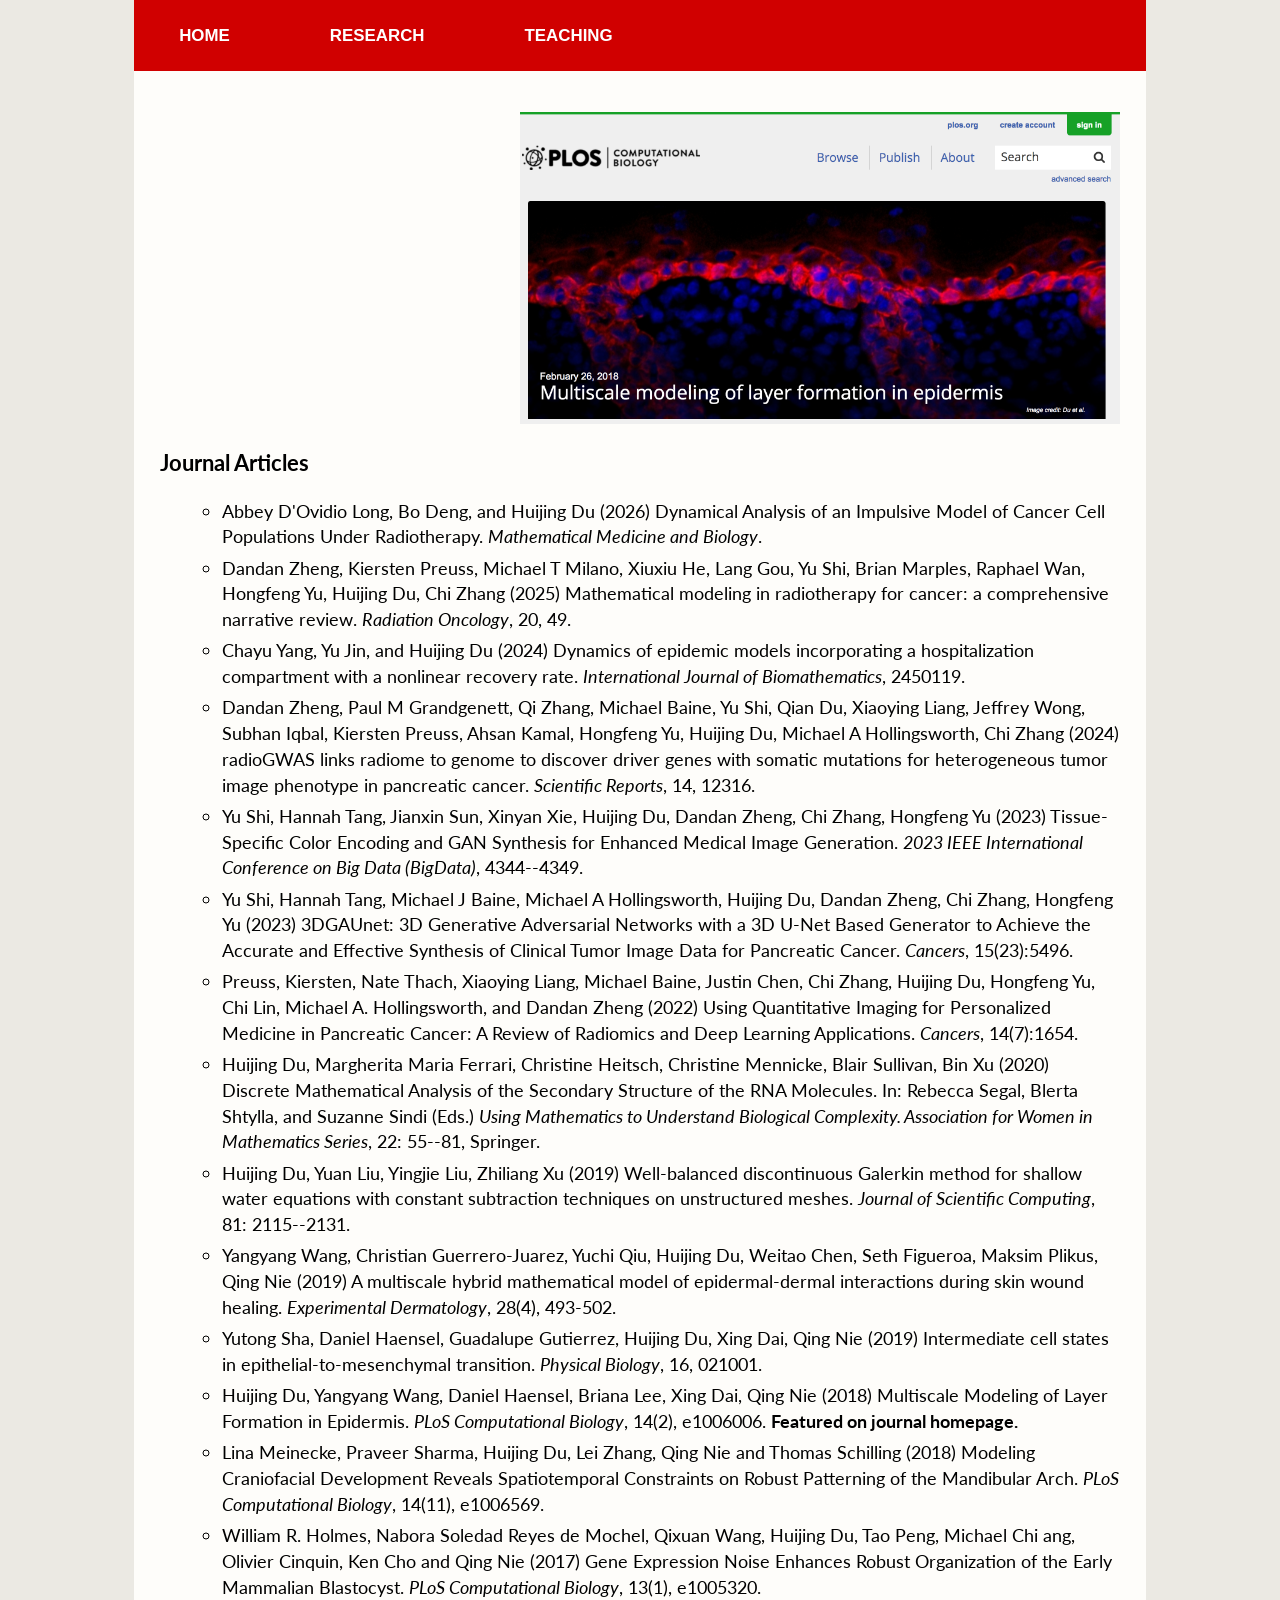
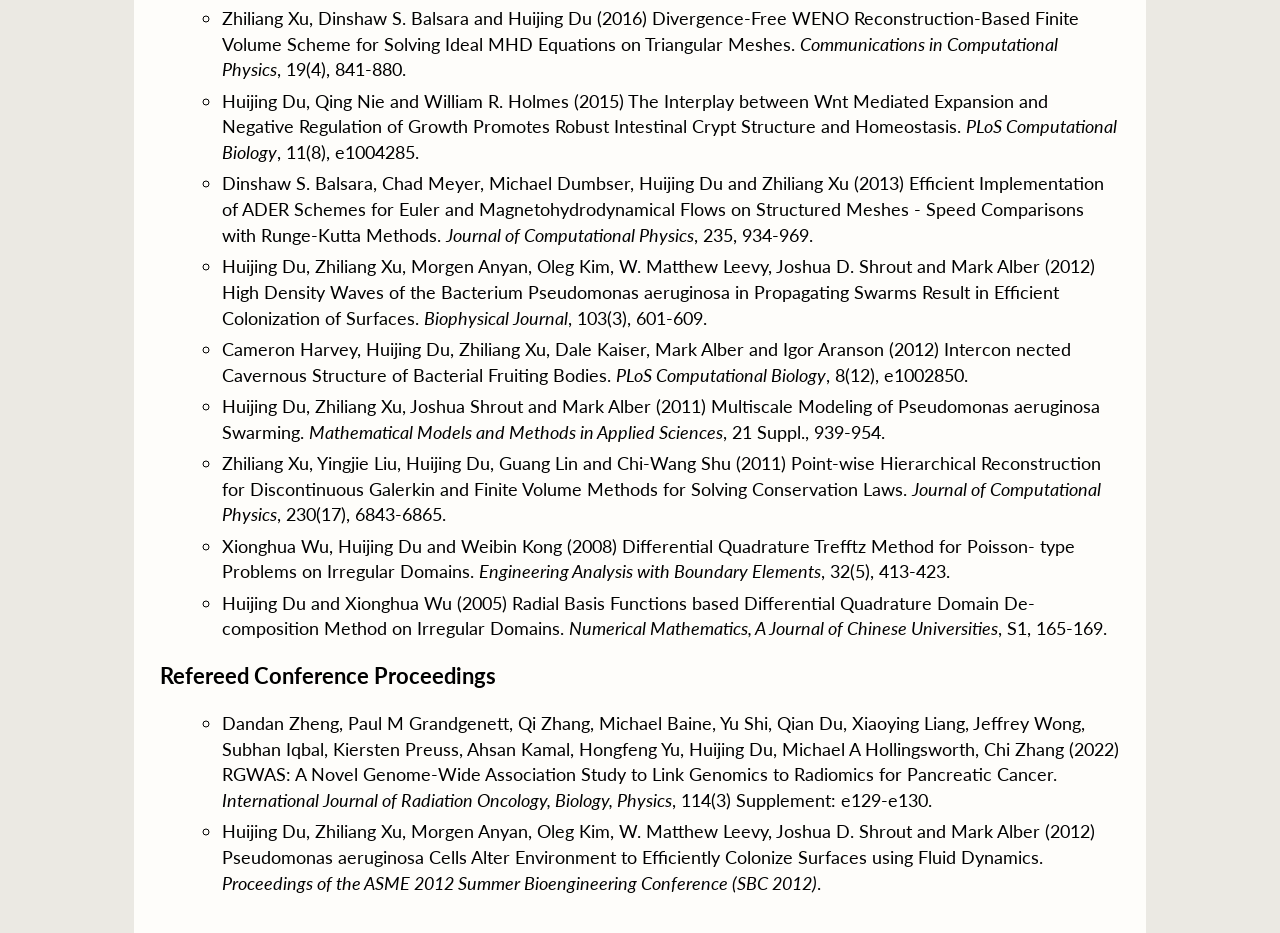
==== research.html @ 06671337 "Update research.html" ====
<!DOCTYPE html>
<html>

<head>

<meta charset="utf-8">
<meta name="viewport" content="width=device-width, initial-scale=1">
<meta http-equiv="X-UA-Compatible" content="IE=edge">
<meta name="robots" content="index,all" />

<style type="text/css">
@font-face { font-family:gfont; src:url('fonts/gfont-regular.ttf'); }
@font-face { font-family:gfont; src:url('fonts/gfont-italic.ttf'); font-style:italic; }
@font-face { font-family:gfont; src:url('fonts/gfont-bold.ttf'); font-weight:bold; }
@font-face { font-family:gfont; src:url('fonts/gfont-bold-italic.ttf'); font-weight:bold; font-style:italic; }
</style>
<link href="css/main.css" rel="stylesheet" type="text/css" />
<link rel="icon" type="image/png" href="https://unlcms.unl.edu/wdn/templates_4.1/includes/icons/favicon-32x32.png?v=m223gpjb0w" sizes="32x32" />
<link href='https://fonts.googleapis.com/css?family=Lato' rel='stylesheet' type='text/css'>

<title>Research | Huijing Du | Math UNL</title>
</head>

<body>

<div class="header">
<nav class="site-navigation">
<ul>
<ul style="font-family: Helvetica;">

        <li><a href="index.html"><h3>HOME</h3></a></li>
        <li><a href="research.html"><h3>RESEARCH</h3></a></li>
        <li><a href="teaching.html"><h3>TEACHING</h3></a></li>

</ul>
</nav>
</div>

<div class="content">
<div class="container">

<div id="left">
<img  src="picture/2018_plos.png" width="600" height="312" border="0.1" align="right"  alt="Picture of PlosCB"/>
</div>

<h3 id="pub">Journal Articles</h3>
<ul>
<ul>

<li>Abbey D'Ovidio Long, Bo Deng, and Huijing Du (2026) Dynamical Analysis of an Impulsive Model of Cancer Cell Populations Under Radiotherapy.
<i>Mathematical Medicine and Biology</i>.
</li>

<li>Dandan Zheng, Kiersten Preuss, Michael T Milano, Xiuxiu He, Lang Gou, Yu Shi, Brian Marples, Raphael Wan, Hongfeng Yu, Huijing Du, Chi Zhang (2025) Mathematical modeling in radiotherapy for cancer: a comprehensive narrative review.
<i>Radiation Oncology</i>, 20, 49.
</li>

<li>Chayu Yang, Yu Jin, and Huijing Du (2024)
Dynamics of epidemic models incorporating a hospitalization compartment with a nonlinear recovery rate.
<i>International Journal of Biomathematics</i>, 2450119.
</li>

<li>Dandan Zheng, Paul M Grandgenett, Qi Zhang, Michael Baine, Yu Shi, Qian Du, Xiaoying Liang, Jeffrey Wong, Subhan Iqbal, Kiersten Preuss, Ahsan Kamal, Hongfeng Yu, Huijing Du, Michael A Hollingsworth, Chi Zhang (2024) radioGWAS links radiome to genome to discover driver genes with somatic mutations for heterogeneous tumor image phenotype in pancreatic cancer.
<i>Scientific Reports</i>, 14, 12316.
</li>

<li>Yu Shi, Hannah Tang, Jianxin Sun, Xinyan Xie, Huijing Du, Dandan Zheng, Chi Zhang, Hongfeng Yu (2023)
Tissue-Specific Color Encoding and GAN Synthesis for Enhanced Medical Image Generation.
<i>2023 IEEE International Conference on Big Data (BigData)</i>, 4344--4349.
</li>

<li>Yu Shi, Hannah Tang, Michael J Baine, Michael A Hollingsworth, Huijing Du, Dandan Zheng, Chi Zhang, Hongfeng Yu (2023)
3DGAUnet: 3D Generative Adversarial Networks with a 3D U-Net Based Generator to Achieve the Accurate and Effective Synthesis of Clinical Tumor Image Data for Pancreatic Cancer.
<i>Cancers</i>, 15(23):5496.
</li>

<li>Preuss, Kiersten, Nate Thach, Xiaoying Liang, Michael Baine, Justin Chen, Chi Zhang, Huijing Du, Hongfeng Yu, Chi Lin, Michael A. Hollingsworth, and Dandan Zheng (2022)
Using Quantitative Imaging for Personalized Medicine in Pancreatic Cancer: A Review of Radiomics and Deep Learning Applications.
<i>Cancers</i>, 14(7):1654.
</li>

<li>Huijing Du, Margherita Maria Ferrari, Christine Heitsch, Christine Mennicke, Blair Sullivan, Bin Xu (2020)
Discrete Mathematical Analysis of the Secondary Structure of the RNA Molecules.
In: Rebecca Segal, Blerta Shtylla, and Suzanne Sindi (Eds.) <i>Using Mathematics to Understand Biological Complexity. Association for Women in Mathematics Series</i>, 22: 55--81, Springer.
</li>

<li> Huijing Du, Yuan Liu, Yingjie Liu, Zhiliang Xu (2019) Well-balanced discontinuous Galerkin method for shallow water equations with constant subtraction techniques on unstructured meshes.
<i>Journal of Scientific Computing</i>, 81: 2115--2131. 
</li>

<li> Yangyang Wang, Christian Guerrero-Juarez, Yuchi Qiu, Huijing Du, Weitao Chen, Seth Figueroa, Maksim Plikus, Qing Nie (2019) A multiscale hybrid mathematical model of epidermal-dermal interactions during skin wound healing. <i>Experimental Dermatology</i>, 28(4), 493-502.
</li>

<li> Yutong Sha, Daniel Haensel, Guadalupe Gutierrez, Huijing Du, Xing Dai, Qing Nie (2019) Intermediate cell states in epithelial-to-mesenchymal transition. <i>Physical Biology</i>, 16, 021001.
</li>

<li> Huijing Du, Yangyang Wang, Daniel Haensel, Briana Lee, Xing Dai, Qing Nie (2018) Multiscale Modeling of
Layer Formation in Epidermis. <i>PLoS Computational Biology</i>, 14(2), e1006006. <b>Featured on journal homepage.</b>
</li>

<li> Lina Meinecke, Praveer Sharma, Huijing Du, Lei Zhang, Qing Nie and Thomas Schilling (2018) Modeling Craniofacial Development Reveals Spatiotemporal Constraints on Robust Patterning of the Mandibular Arch. <i>PLoS Computational Biology</i>, 14(11), e1006569.
</li>

<li> William R. Holmes, Nabora Soledad Reyes de Mochel, Qixuan Wang, Huijing Du, Tao Peng, Michael Chi
ang, Olivier Cinquin, Ken Cho and Qing Nie (2017) Gene Expression Noise Enhances Robust Organization of
the Early Mammalian Blastocyst. <i>PLoS Computational Biology</i>, 13(1), e1005320.
</li>

<li> Zhiliang Xu, Dinshaw S. Balsara and Huijing Du (2016) Divergence-Free WENO Reconstruction-Based
Finite Volume Scheme for Solving Ideal MHD Equations on Triangular Meshes. <i>Communications in Computational Physics</i>, 19(4), 841-880.
</li>

<li> Huijing Du, Qing Nie and William R. Holmes (2015) The Interplay between Wnt Mediated Expansion
and Negative Regulation of Growth Promotes Robust Intestinal Crypt Structure and Homeostasis. <i>PLoS
Computational Biology</i>, 11(8), e1004285.
</li>

<li> Dinshaw S. Balsara, Chad Meyer, Michael Dumbser, Huijing Du and Zhiliang Xu (2013) Efficient Implementation of ADER Schemes for Euler and Magnetohydrodynamical Flows on Structured Meshes -
Speed Comparisons with Runge-Kutta Methods. <i>Journal of Computational Physics</i>, 235, 934-969.
</li>

<li> Huijing Du, Zhiliang Xu, Morgen Anyan, Oleg Kim, W. Matthew Leevy, Joshua D. Shrout and Mark
Alber (2012) High Density Waves of the Bacterium Pseudomonas aeruginosa in Propagating Swarms Result
in Efficient Colonization of Surfaces. <i>Biophysical Journal</i>, 103(3), 601-609.
</li>

<li> Cameron Harvey, Huijing Du, Zhiliang Xu, Dale Kaiser, Mark Alber and Igor Aranson (2012) Intercon
nected Cavernous Structure of Bacterial Fruiting Bodies. <i>PLoS Computational Biology</i>, 8(12), e1002850.
</li>

<li> Huijing Du, Zhiliang Xu, Joshua Shrout and Mark Alber (2011) Multiscale Modeling of Pseudomonas
aeruginosa Swarming. <i>Mathematical Models and Methods in Applied Sciences</i>, 21 Suppl., 939-954.
</li>

<li> Zhiliang Xu, Yingjie Liu, Huijing Du, Guang Lin and Chi-Wang Shu (2011) Point-wise Hierarchical Reconstruction for Discontinuous Galerkin and Finite Volume Methods for Solving Conservation Laws. <i>Journal
of Computational Physics</i>, 230(17), 6843-6865.
</li>

<li> Xionghua Wu, Huijing Du and Weibin Kong (2008) Differential Quadrature Trefftz Method for Poisson-
type Problems on Irregular Domains. <i>Engineering Analysis with Boundary Elements</i>, 32(5), 413-423.
</li>

<li> Huijing Du and Xionghua Wu (2005) Radial Basis Functions based Differential Quadrature Domain De-
composition Method on Irregular Domains. <i>Numerical Mathematics, A Journal of Chinese Universities</i>, S1,
165-169.
</li>

</ul>
</ul>

<h3 id="pub">Refereed Conference Proceedings</h3>
<ul>
<ul>

<li>Dandan Zheng, Paul M Grandgenett, Qi Zhang, Michael Baine, Yu Shi, Qian Du, Xiaoying Liang, Jeffrey Wong, Subhan Iqbal, Kiersten Preuss, Ahsan Kamal, Hongfeng Yu, Huijing Du, Michael A Hollingsworth, Chi Zhang (2022)
RGWAS: A Novel Genome-Wide Association Study to Link Genomics to Radiomics for Pancreatic Cancer.
<i>International Journal of Radiation Oncology, Biology, Physics</i>, 114(3) Supplement: e129-e130.
</li>

<li> Huijing Du, Zhiliang Xu, Morgen Anyan, Oleg Kim, W. Matthew Leevy, Joshua D. Shrout and Mark Alber
(2012) Pseudomonas aeruginosa Cells Alter Environment to Efficiently Colonize Surfaces using Fluid Dynamics. 
<i>Proceedings of the ASME 2012 Summer Bioengineering Conference (SBC 2012)</i>.
</li>

</ul>
</ul>

</div>
</div>
</body>
</html>
---- css/main.css ----
@-ms-viewport{
  width: device-width;
}

body {
        background-color:#EBE9E3;
	font-size:100%;
	margin:0;
}

.content {
        background-color: #FEFDFA;
	font-family:'Lato',gfont; 
	text-rendering:optimizeLegibility;
	margin-left:auto;
	margin-right:auto;
	padding:1% 2% 2% 2%;
	border-style:solid; 
	border-width: 0px; 
	line-height: 1.4em;
	border-top:none;
	max-width: 960px;
        font-size:1.15em;
}

.header {
	background-color: #D00000;
	margin-left: auto;
	margin-right: auto;
	padding:0.1% 2% 0.1% 2%;
	border-left:solid 0px;
	border-right:solid 0px;
	border-top:solid 0px;
	max-width: 960px;
}

@media screen and (min-width: 500px) {
	#right-float {
		float:right; 
		margin:1em;
	}
	#left-float {
		float:left; 
		margin-right:10%;
	}

}

a { 
	text-decoration:none; 
} 

a:hover { 
	text-decoration:underline; 
}

ul { 
	margin-top:0.5em; 
	margin-bottom: 0.6em; 
}

ul.none { 
	list-style-type:none; 
}

li { 
	margin-left:-1em; 
	margin-bottom:0.3em; 
}

li.pub { 
	margin-top:1em; 
	margin-bottom:0.5em; 
}

.site-navigation ul {
	font-family:'Lato',gfont; 
	text-rendering:optimizeLegibility;
	font-size:95%;
	font-weight:bold;
	height:35px;
	background-color:#D00000;
	line-height:35px; 
	padding:0% 2% 0% 0%;
	display:inline; 
}

.site-navigation li {
	display:inline;
	list-style:none;
	position:relative; 
	cursor:pointer;
	display:inline-block;
	margin:0;
	padding:0% 8% 0% 2%;
	zoom:1;
}

.site-navigation li, .site-navigation a, .site-navigation a:visited {
	color:white; 
	text-decoration:none;
}

.site-navigation a:hover, .site-navigation a:focus {
	color:white; 
	text-decoration:underline;
}

#center {
	margin-top:1em;
	text-align:center;
}

#left {
	overflow:hidden;
	margin-top:1.5em;
	margin-bottom:1.5em;
}

#right { 
	overflow:hidden;
}

#clustrmaps-widget {
	display:none;
}
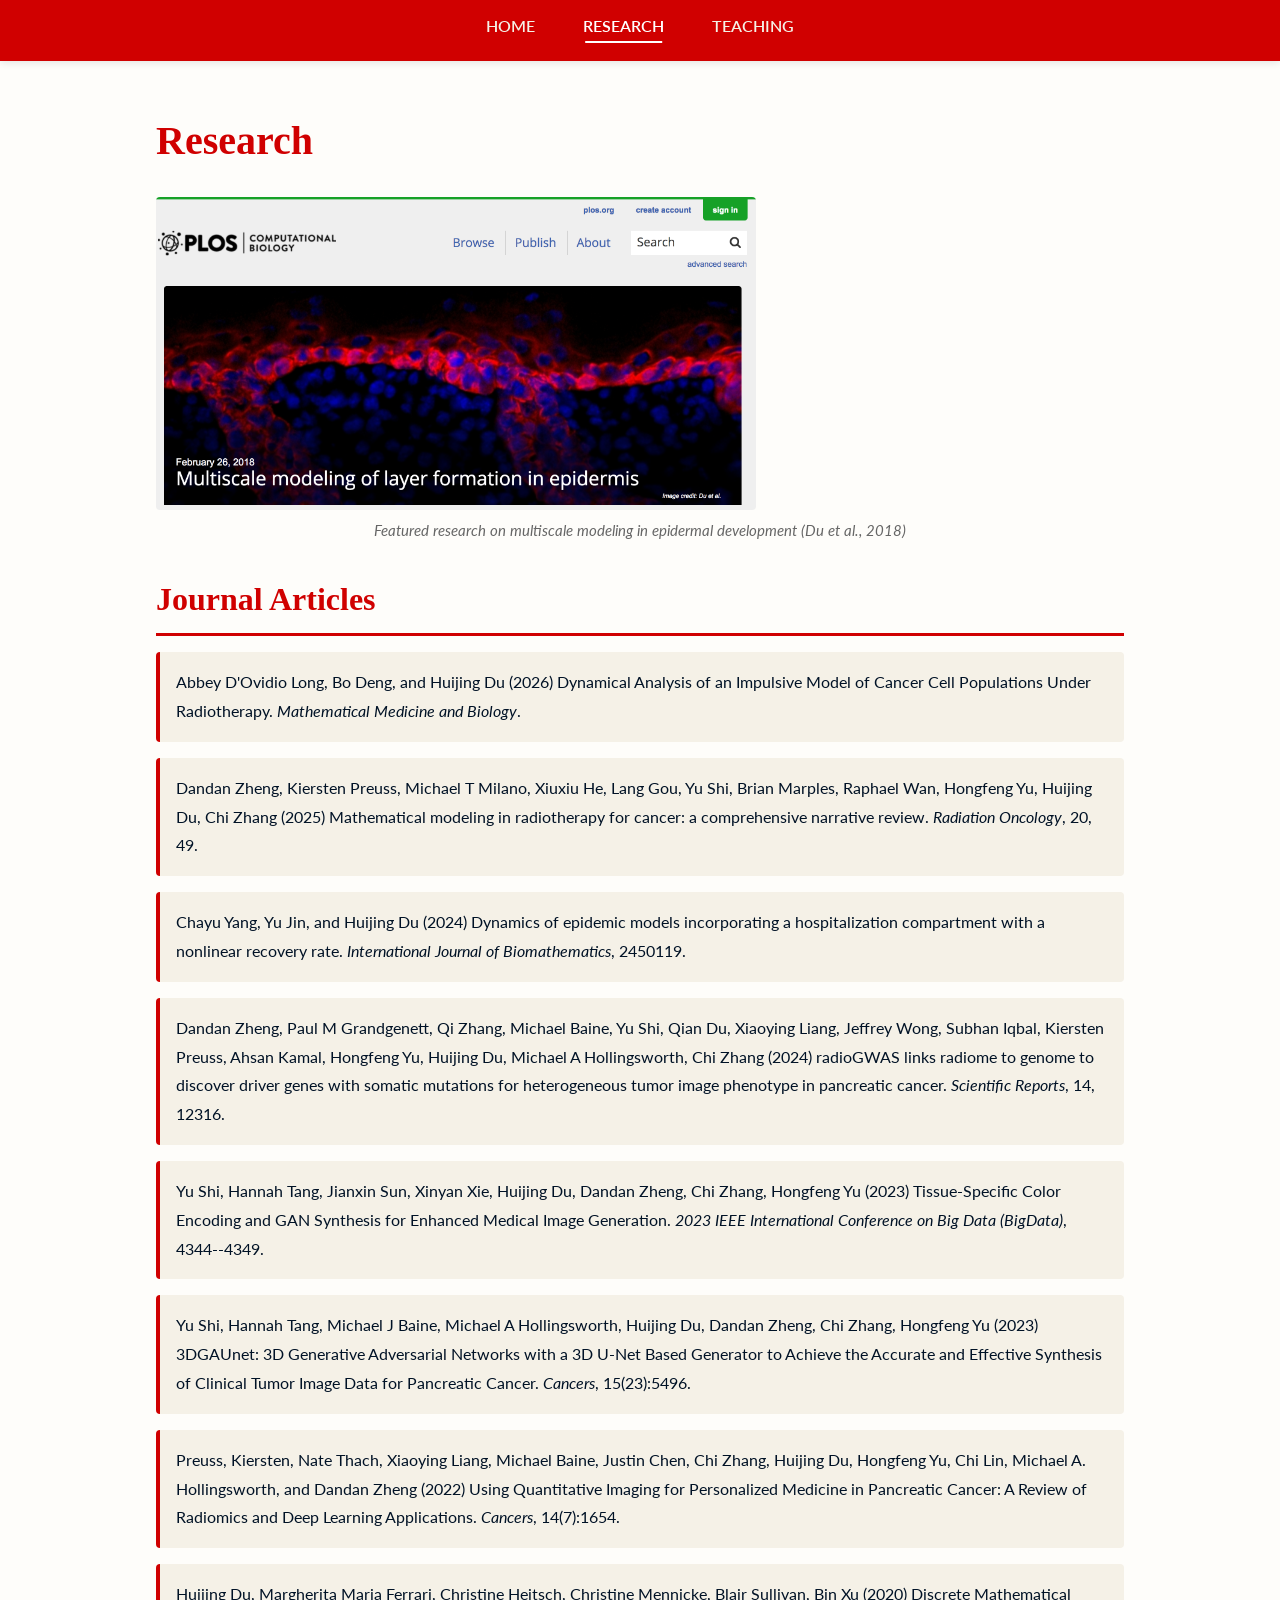
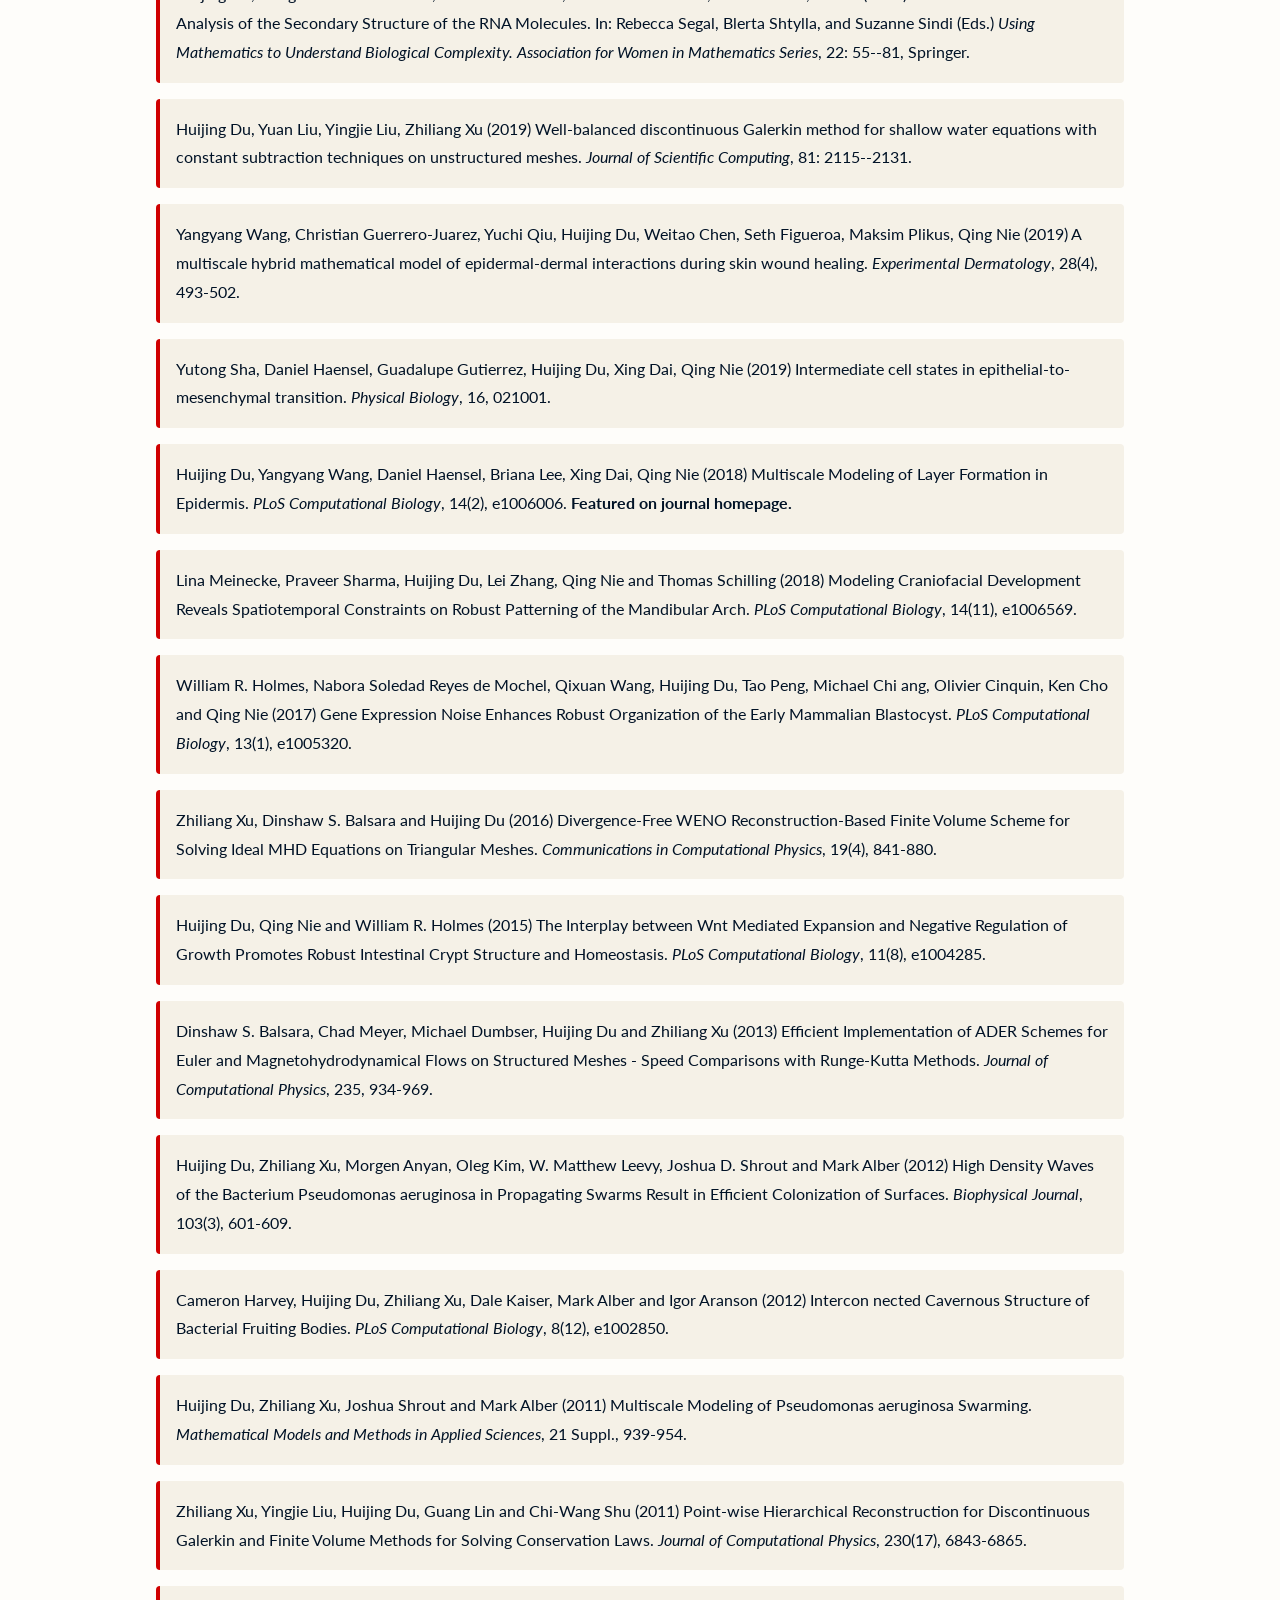
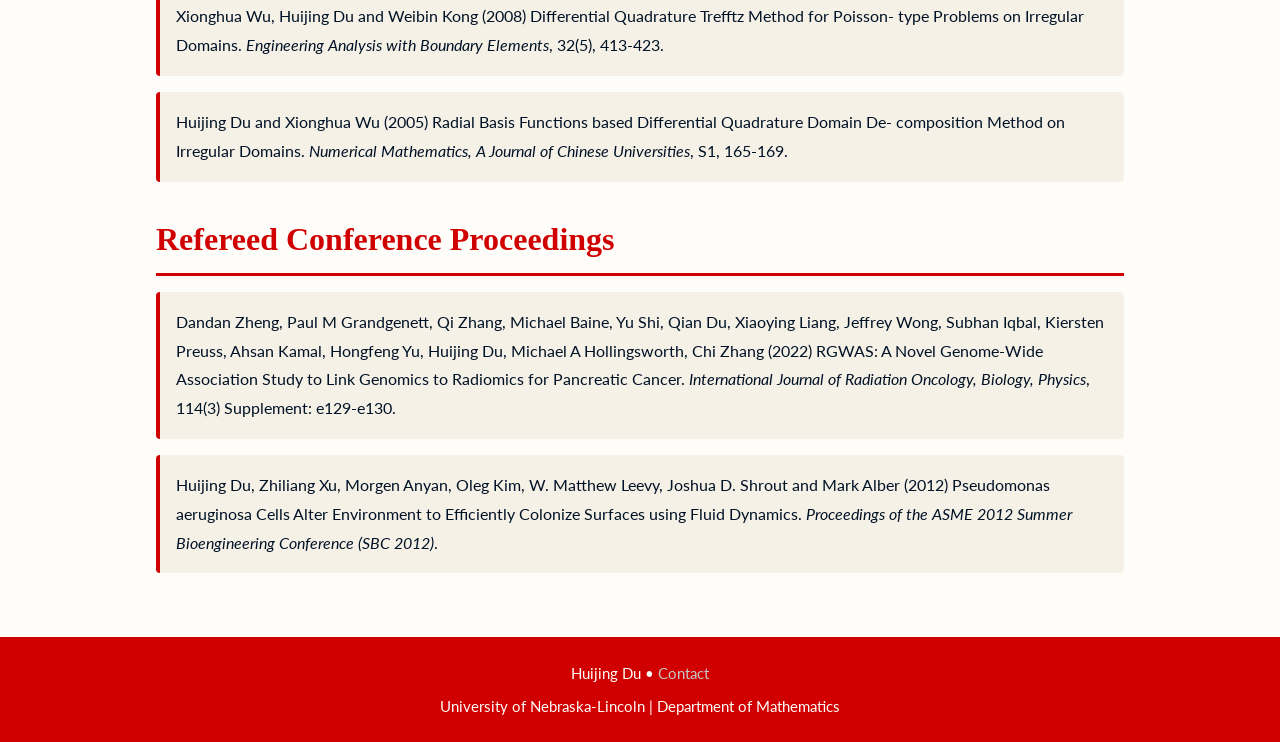
==== commit 08cb55a8: "Update research.html" ====
--- a/research.html
+++ b/research.html
@@ -1,51 +1,46 @@
 <!DOCTYPE html>
-<html>
-
+<html lang="en">
 <head>
-
-<meta charset="utf-8">
-<meta name="viewport" content="width=device-width, initial-scale=1">
-<meta http-equiv="X-UA-Compatible" content="IE=edge">
-<meta name="robots" content="index,all" />
-
-<style type="text/css">
-@font-face { font-family:gfont; src:url('fonts/gfont-regular.ttf'); }
-@font-face { font-family:gfont; src:url('fonts/gfont-italic.ttf'); font-style:italic; }
-@font-face { font-family:gfont; src:url('fonts/gfont-bold.ttf'); font-weight:bold; }
-@font-face { font-family:gfont; src:url('fonts/gfont-bold-italic.ttf'); font-weight:bold; font-style:italic; }
-</style>
-<link href="css/main.css" rel="stylesheet" type="text/css" />
-<link rel="icon" type="image/png" href="https://unlcms.unl.edu/wdn/templates_4.1/includes/icons/favicon-32x32.png?v=m223gpjb0w" sizes="32x32" />
-<link href='https://fonts.googleapis.com/css?family=Lato' rel='stylesheet' type='text/css'>
-
-<title>Research | Huijing Du | Math UNL</title>
+    <meta charset="utf-8">
+    <meta name="viewport" content="width=device-width, initial-scale=1.0">
+    <meta http-equiv="X-UA-Compatible" content="IE=edge">
+    <meta name="robots" content="index, follow">
+    <meta name="description" content="Research publications and work of Huijing Du, including computational biology, mathematical modeling, and cancer research.">
+    <meta property="og:title" content="Research | Huijing Du">
+    
+    <link rel="canonical" href="https://huijingdu.github.io/research.html">
+    <link rel="icon" type="image/png" href="https://unlcms.unl.edu/wdn/templates_4.1/includes/icons/favicon-32x32.png" sizes="32x32">
+    <link href="https://fonts.googleapis.com/css2?family=Lato:wght@400;600;700&family=Crimson+Text:wght@400;600&display=swap" rel="stylesheet">
+    <link href="css/main.css" rel="stylesheet" type="text/css">
+    
+    <title>Research | Huijing Du | Mathematics | UNL</title>
 </head>
 
 <body>
+    <header class="header">
+        <nav class="site-navigation" role="navigation" aria-label="Main navigation">
+            <ul>
+                <li><a href="index.html" class="nav-link">HOME</a></li>
+                <li><a href="research.html" class="nav-link active">RESEARCH</a></li>
+                <li><a href="teaching.html" class="nav-link">TEACHING</a></li>
+            </ul>
+        </nav>
+    </header>
 
-<div class="header">
-<nav class="site-navigation">
-<ul>
-<ul style="font-family: Helvetica;">
+    <main class="content">
+        <div class="container">
+            <h1>Research</h1>
 
-        <li><a href="index.html"><h3>HOME</h3></a></li>
-        <li><a href="research.html"><h3>RESEARCH</h3></a></li>
-        <li><a href="teaching.html"><h3>TEACHING</h3></a></li>
+            <section class="research-overview">
+                <figure>
+                    <img src="picture/2018_plos.png" width="600" height="312" alt="PLoS Computational Biology research visualization">
+                    <figcaption>Featured research on multiscale modeling in epidermal development (Du et al., 2018)</figcaption>
+                </figure>
+            </section>
 
-</ul>
-</nav>
-</div>
-
-<div class="content">
-<div class="container">
-
-<div id="left">
-<img  src="picture/2018_plos.png" width="600" height="312" border="0.1" align="right"  alt="Picture of PlosCB"/>
-</div>
-
-<h3 id="pub">Journal Articles</h3>
-<ul>
-<ul>
+            <section class="publications">
+                <h2>Journal Articles</h2>
+                <ul class="publications-list">
 
 <li>Abbey D'Ovidio Long, Bo Deng, and Huijing Du (2026) Dynamical Analysis of an Impulsive Model of Cancer Cell Populations Under Radiotherapy.
 <i>Mathematical Medicine and Biology</i>.
@@ -145,12 +140,12 @@
 165-169.
 </li>
 
-</ul>
-</ul>
+                </ul>
+            </section>
 
-<h3 id="pub">Refereed Conference Proceedings</h3>
-<ul>
-<ul>
+            <section class="conference-proceedings">
+                <h2>Refereed Conference Proceedings</h2>
+                <ul class="publications-list">
 
 <li>Dandan Zheng, Paul M Grandgenett, Qi Zhang, Michael Baine, Yu Shi, Qian Du, Xiaoying Liang, Jeffrey Wong, Subhan Iqbal, Kiersten Preuss, Ahsan Kamal, Hongfeng Yu, Huijing Du, Michael A Hollingsworth, Chi Zhang (2022)
 RGWAS: A Novel Genome-Wide Association Study to Link Genomics to Radiomics for Pancreatic Cancer.
@@ -162,11 +157,16 @@
 <i>Proceedings of the ASME 2012 Summer Bioengineering Conference (SBC 2012)</i>.
 </li>
 
-</ul>
-</ul>
+                </ul>
+            </section>
+        </div>
+    </main>
 
-</div>
-</div>
+    <footer>
+        <div class="container">
+            <p>Huijing Du • <a href="mailto:hdu5@unl.edu">Contact</a></p>
+            <p>University of Nebraska-Lincoln | Department of Mathematics</p>
+        </div>
+    </footer>
 </body>
 </html>
-
--- a/css/main.css
+++ b/css/main.css
@@ -1,126 +1,574 @@
-@-ms-viewport{
-  width: device-width;
+/* ============================================
+   MODERN ACADEMIC WEBSITE - CSS STYLESHEET
+   ============================================ */
+
+/* Root Variables */
+:root {
+  --primary-color: #d00000;
+  --secondary-color: #f5f1e7;
+  --accent-color: #c7c8ca;
+  --text-color: #001226;
+  --light-bg: #f5f1e7;
+  --border-color: #c7c8ca;
+  --font-sans: 'Lato', 'Segoe UI', Tahoma, Geneva, Verdana, sans-serif;
+  --font-serif: Georgia, serif;
+  --spacing-unit: 1rem;
+  --transition: all 0.3s ease;
+  --max-width: 1000px;
+}
+
+/* ============================================
+   GLOBAL STYLES
+   ============================================ */
+
+* {
+  margin: 0;
+  padding: 0;
+  box-sizing: border-box;
+}
+
+html {
+  scroll-behavior: smooth;
+  font-size: 16px;
 }
 
 body {
-        background-color:#EBE9E3;
-	font-size:100%;
-	margin:0;
-}
-
-.content {
-        background-color: #FEFDFA;
-	font-family:'Lato',gfont; 
-	text-rendering:optimizeLegibility;
-	margin-left:auto;
-	margin-right:auto;
-	padding:1% 2% 2% 2%;
-	border-style:solid; 
-	border-width: 0px; 
-	line-height: 1.4em;
-	border-top:none;
-	max-width: 960px;
-        font-size:1.15em;
-}
-
-.header {
-	background-color: #D00000;
-	margin-left: auto;
-	margin-right: auto;
-	padding:0.1% 2% 0.1% 2%;
-	border-left:solid 0px;
-	border-right:solid 0px;
-	border-top:solid 0px;
-	max-width: 960px;
-}
-
-@media screen and (min-width: 500px) {
-	#right-float {
-		float:right; 
-		margin:1em;
-	}
-	#left-float {
-		float:left; 
-		margin-right:10%;
-	}
-
-}
-
-a { 
-	text-decoration:none; 
-} 
-
-a:hover { 
-	text-decoration:underline; 
-}
-
-ul { 
-	margin-top:0.5em; 
-	margin-bottom: 0.6em; 
-}
-
-ul.none { 
-	list-style-type:none; 
-}
-
-li { 
-	margin-left:-1em; 
-	margin-bottom:0.3em; 
-}
-
-li.pub { 
-	margin-top:1em; 
-	margin-bottom:0.5em; 
-}
-
-.site-navigation ul {
-	font-family:'Lato',gfont; 
-	text-rendering:optimizeLegibility;
-	font-size:95%;
-	font-weight:bold;
-	height:35px;
-	background-color:#D00000;
-	line-height:35px; 
-	padding:0% 2% 0% 0%;
-	display:inline; 
-}
-
-.site-navigation li {
-	display:inline;
-	list-style:none;
-	position:relative; 
-	cursor:pointer;
-	display:inline-block;
-	margin:0;
-	padding:0% 8% 0% 2%;
-	zoom:1;
-}
-
-.site-navigation li, .site-navigation a, .site-navigation a:visited {
-	color:white; 
-	text-decoration:none;
-}
-
-.site-navigation a:hover, .site-navigation a:focus {
-	color:white; 
-	text-decoration:underline;
-}
-
-#center {
-	margin-top:1em;
-	text-align:center;
-}
-
-#left {
-	overflow:hidden;
-	margin-top:1.5em;
-	margin-bottom:1.5em;
-}
-
-#right { 
-	overflow:hidden;
-}
-
-#clustrmaps-widget {
-	display:none;
-}
+  font-family: var(--font-sans);
+  color: var(--text-color);
+  line-height: 1.6;
+  background-color: #fefdfa;
+}
+
+/* ============================================
+   TYPOGRAPHY
+   ============================================ */
+
+h1, h2, h3, h4, h5, h6 {
+  font-family: var(--font-serif);
+  color: var(--primary-color);
+  margin: var(--spacing-unit) 0 0.5rem 0;
+  font-weight: 600;
+}
+
+h1 {
+  font-size: 2.5rem;
+  margin-bottom: 1.5rem;
+}
+
+h1 a {
+  color: var(--primary-color);
+  text-decoration: none;
+}
+
+h1 a:hover {
+  /* color: var(--secondary-color); */
+  text-decoration: underline;
+}
+
+h2 {
+  font-size: 2rem;
+  border-bottom: 3px solid var(--primary-color);
+  padding-bottom: 0.5rem;
+  margin: 2rem 0 1rem 0;
+}
+
+h3 {
+  font-size: 1.5rem;
+}
+
+h4 {
+  font-size: 1.2rem;
+}
+
+p {
+  margin-bottom: var(--spacing-unit);
+  text-align: justify;
+}
+
+a {
+  color: var(--primary-color);
+  text-decoration: none;
+  transition: var(--transition);
+}
+
+a:hover {
+  /* color: var(--secondary-color); */
+  text-decoration: underline;
+}
+
+strong, b {
+  font-weight: 700;
+  color: var(--text-color);
+}
+
+em, i {
+  font-style: italic;
+}
+
+hr {
+  border: none;
+  border-top: 2px solid var(--border-color);
+  margin: 2rem 0;
+}
+
+/* ============================================
+   HEADER & NAVIGATION
+   ============================================ */
+
+header, .header {
+  /* background: linear-gradient(135deg, var(--primary-color) 0%, var(--secondary-color) 100%); */
+  background: var(--primary-color);
+  color: #f5f1e7;
+  padding: 0.75rem 0;
+  box-shadow: 0 2px 8px rgba(0, 0, 0, 0.1);
+  position: sticky;
+  top: 0;
+  z-index: 1000;
+}
+
+nav, .site-navigation {
+  max-width: var(--max-width);
+  margin: 0 auto;
+  /* padding: 0 var(--spacing-unit); */
+}
+
+nav ul, .site-navigation ul {
+  list-style: none;
+  display: flex;
+  justify-content: center;
+  gap: 2rem;
+  flex-wrap: wrap;
+  margin: 0; 
+  padding: 0;
+}
+
+nav li, .site-navigation li {
+  position: relative;
+}
+
+nav a, .site-navigation a {
+  position: relative;
+  color: #f5f1e7;
+  text-decoration: none;
+  font-weight: 600;
+  font-size: 1rem;
+  padding: 0.5rem 0.5rem;
+  transition: var(--transition);
+}
+
+nav a:hover, .site-navigation a:hover {
+background-color: transparent; 
+  color: white;
+}
+
+nav a.active, .site-navigation a.active {
+background-color: transparent; 
+  color: white;
+}
+
+/* 添加现代感的底边框动效 */
+nav a::after {
+  content: '';
+  position: absolute;
+  width: 0;
+  height: 2px;
+  bottom: 0;
+  left: 50%;
+  background-color: white;
+  transition: all 0.3s ease;
+  transform: translateX(-50%);
+}
+
+nav a:hover::after, nav a.active::after {
+  width: 80%; /* 悬停或激活时展开 */
+}
+
+/* Remove H3 styling inside nav */
+nav h3, .site-navigation h3 {
+  display: none;
+}
+
+/* ============================================
+   LAYOUT
+   ============================================ */
+
+.content, main {
+  min-height: calc(100vh - 400px);
+  padding: 2rem 0;
+  background-color: #fefdfa;
+}
+
+.container {
+  max-width: var(--max-width);
+  margin: 0 auto;
+  padding: 0 var(--spacing-unit);
+}
+
+/* Profile Section */
+.profile-section {
+  display: grid;
+  grid-template-columns: 1fr 250px;
+  gap: 2rem;
+  margin-bottom: 2rem;
+  align-items: flex-start;
+}
+
+#left, .profile-content {
+  order: 1;
+}
+
+#right-float, .profile-image {
+  order: 2;
+  text-align: center;
+}
+
+#right-float img, .profile-image img {
+  max-width: 100%;
+  height: auto;
+  border-radius: 8px; 
+  box-shadow: 0 10px 20px rgba(0,0,0,0.1); 
+  border: 1px solid var(--border-color);
+}
+
+/* ============================================
+   CONTACT INFORMATION
+   ============================================ */
+
+.contact-info {
+  background-color: var(--light-bg);
+  line-height: 1.4;
+  padding: 0.75rem;
+  border-left: 4px solid var(--primary-color);
+  border-radius: 4px;
+  margin: 1.5rem 0;
+}
+
+.contact-info p {
+  margin: 0.5rem 0;
+  text-align: left;
+}
+
+/* ============================================
+   LISTS
+   ============================================ */
+
+ul, ol {
+  margin-left: 2rem;
+  margin-bottom: var(--spacing-unit);
+}
+
+ul ul, ol ol {
+  margin-top: 0.5rem;
+  margin-left: 1.5rem;
+}
+
+li {
+  margin-bottom: 0.5rem;
+  line-height: 1.8;
+}
+
+/* Remove nested list indentation issues */
+ul ul {
+  list-style-type: circle;
+}
+
+ul ul ul {
+  list-style-type: square;
+}
+
+/* Publication Lists */
+.publications-list {
+  list-style: none;
+  margin-left: 0;
+}
+
+.publications-list li {
+  padding: 1rem;
+  margin-bottom: 1rem;
+  background-color: var(--light-bg);
+  border-left: 4px solid var(--primary-color);
+  border-radius: 4px;
+  transition: var(--transition);
+}
+
+/*
+.publications-list li:hover {
+  box-shadow: 0 4px 12px rgba(0, 0, 0, 0.1);
+  transform: translateX(4px);
+}
+*/
+
+.publication-year {
+  display: inline-block;
+  background-color: var(--primary-color);
+  color: white;
+  padding: 0.25rem 0.75rem;
+  border-radius: 20px;
+  font-size: 0.85rem;
+  margin-right: 0.5rem;
+  font-weight: 600;
+}
+
+/* ============================================
+   IMAGES
+   ============================================ */
+
+img {
+  max-width: 100%;
+  height: auto;
+  border-radius: 4px;
+  display: block;
+}
+
+figure {
+  margin: 1.5rem 0;
+  text-align: center;
+}
+
+figcaption {
+  font-style: italic;
+  color: #666;
+  margin-top: 0.5rem;
+  font-size: 0.95rem;
+}
+
+/* ============================================
+   FOOTER
+   ============================================ */
+
+footer {
+  background-color: var(--primary-color);
+  color: #fefdfa;
+  padding: 1.0rem 0;
+  margin-top: 1rem;
+  text-align: center;
+  font-size: 0.95rem;
+}
+
+footer a {
+  color: var(--accent-color);
+  text-decoration: none;
+}
+
+footer a:hover {
+  text-decoration: underline;
+}
+
+footer p {
+  margin: 0.5rem 0;
+  text-align: center;
+}
+
+/* ============================================
+   BUTTONS
+   ============================================ */
+
+.btn {
+  display: inline-block;
+  padding: 0.75rem 1.5rem;
+  background-color: var(--primary-color);
+  color: white;
+  text-decoration: none;
+  border-radius: 4px;
+  transition: var(--transition);
+  border: 2px solid var(--primary-color);
+  cursor: pointer;
+  font-weight: 600;
+}
+
+.btn:hover {
+  background-color: var(--secondary-color);
+  border-color: var(--secondary-color);
+  transform: translateY(-2px);
+  box-shadow: 0 4px 12px rgba(0, 0, 0, 0.2);
+}
+
+.btn-secondary {
+  background-color: transparent;
+  color: var(--primary-color);
+}
+
+.btn-secondary:hover {
+  background-color: var(--primary-color);
+  color: white;
+}
+
+/* ============================================
+   COURSE LISTING
+   ============================================ */
+
+.course-list {
+  list-style: none;
+  margin-left: 0;
+}
+
+.course-list li {
+  padding: 0.5rem;
+  border-bottom: 1px solid var(--border-color);
+  display: flex;
+  justify-content: space-between;
+  align-items: center;
+}
+
+.course-list li:last-child {
+  border-bottom: none;
+}
+
+.course-term {
+  background-color: var(--light-bg);
+  padding: 0.2rem 0.6rem;
+  border-radius: 12px;
+  font-size: 0.85rem;
+  font-weight: 600;
+  color: var(--primary-color);
+}
+
+/* ============================================
+   RESPONSIVE DESIGN
+   ============================================ */
+
+@media (max-width: 768px) {
+  :root {
+    font-size: 14px;
+  }
+
+  h1 {
+    font-size: 2rem;
+  }
+
+  h2 {
+    font-size: 1.5rem;
+  }
+
+  h3 {
+    font-size: 1.2rem;
+  }
+
+  .profile-section {
+    grid-template-columns: 1fr;
+    gap: 1.5rem;
+  }
+
+  #right-float, .profile-image {
+    order: -1;
+    max-width: 300px;
+    margin: 0 auto;
+  }
+
+  nav ul, .site-navigation ul {
+    gap: 1rem;
+    justify-content: flex-start;
+    padding: 0 var(--spacing-unit);
+  }
+
+  nav a, .site-navigation a {
+    font-size: 1rem;
+    padding: 0.4rem 0.8rem;
+  }
+
+  p {
+    text-align: left;
+  }
+
+  .publications-list li {
+    padding: 0.75rem;
+  }
+
+  .course-list li {
+    flex-direction: column;
+    align-items: flex-start;
+    gap: 0.5rem;
+  }
+}
+
+@media (max-width: 480px) {
+  :root {
+    --spacing-unit: 0.75rem;
+  }
+
+  h1 {
+    font-size: 1.5rem;
+    margin-bottom: 1rem;
+  }
+
+  h2 {
+    font-size: 1.25rem;
+  }
+
+  nav ul, .site-navigation ul {
+    flex-direction: column;
+    gap: 0.5rem;
+  }
+
+  nav a, .site-navigation a {
+    display: block;
+    padding: 0.75rem;
+    text-align: center;
+  }
+
+  .contact-info {
+    padding: 1rem;
+  }
+
+  ul, ol {
+    margin-left: 1.5rem;
+  }
+
+  #right-float img, .profile-image img {
+    max-width: 200px;
+  }
+}
+
+/* ============================================
+   UTILITY CLASSES
+   ============================================ */
+
+.text-center {
+  text-align: center;
+}
+
+.text-muted {
+  color: #999;
+}
+
+.mt-1 { margin-top: var(--spacing-unit); }
+.mt-2 { margin-top: calc(var(--spacing-unit) * 2); }
+.mb-1 { margin-bottom: var(--spacing-unit); }
+.mb-2 { margin-bottom: calc(var(--spacing-unit) * 2); }
+.p-1 { padding: var(--spacing-unit); }
+.p-2 { padding: calc(var(--spacing-unit) * 2); }
+
+.section-divider {
+  width: 60px;
+  height: 3px;
+  background: linear-gradient(90deg, var(--primary-color), var(--accent-color));
+  margin: 1rem auto;
+}
+
+/* ============================================
+   EXTERNAL LINK INDICATOR
+   ============================================ */
+
+/* 匹配所有以 http 开头的链接，但排除掉指向你自己网站（huijingdu.github.io）的链接 */
+a[href^="http"]:not([href*="huijingdu.github.io"])::after {
+  content: "";
+  display: inline-block;
+  width: 12px;
+  height: 12px;
+  margin-left: 5px;
+  background-image: url("data:image/svg+xml,%3Csvg xmlns='http://www.w3.org/2000/svg' viewBox='0 0 24 24' fill='none' stroke='%23c7c8ca' stroke-width='2' stroke-linecap='round' stroke-linejoin='round'%3E%3Cpath d='M18 13v6a2 2 0 0 1-2 2H5a2 2 0 0 1-2-2V8a2 2 0 0 1 2-2h6'%3E%3C/path%3E%3Cpolyline points='15 3 21 3 21 9'%3E%3C/polyline%3E%3Cline x1='10' y1='14' x2='21' y2='3'%3E%3C/line%3E%3C/svg%3E");
+  background-size: contain;
+  background-repeat: no-repeat;
+  vertical-align: middle;
+}
+
+/* 悬停时图标变色 */
+a[href^="http"]:not([href*="huijingdu.github.io"]):hover::after {
+  color: var(--primary-color);
+  transform: translate(2px, -2px); /* 悬停时有一个向右上方的微动效 */
+}
+
+/* 针对页脚链接的特殊处理（如果页脚链接背景是红色，图标应为白色或浅色） */
+footer a[href^="http"]::after {
+  color: rgba(255, 255, 255, 0.7);
+}
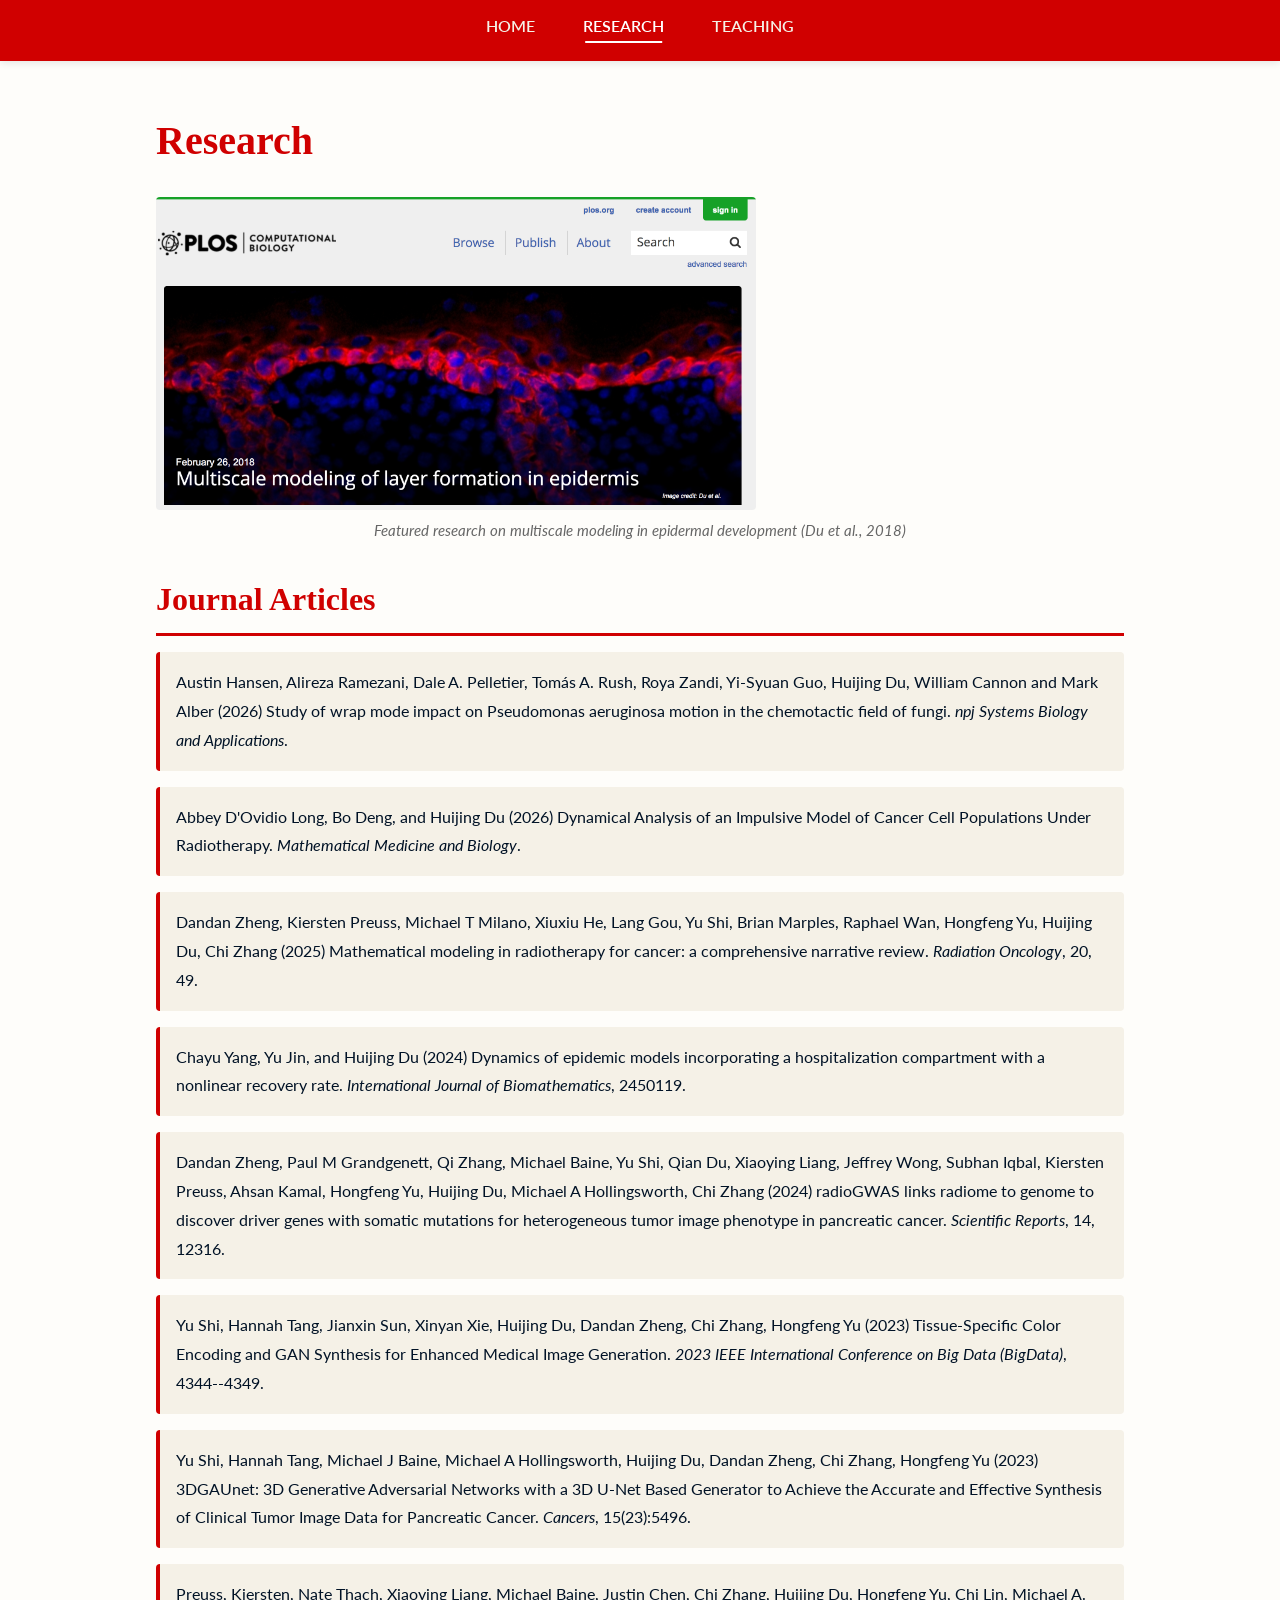
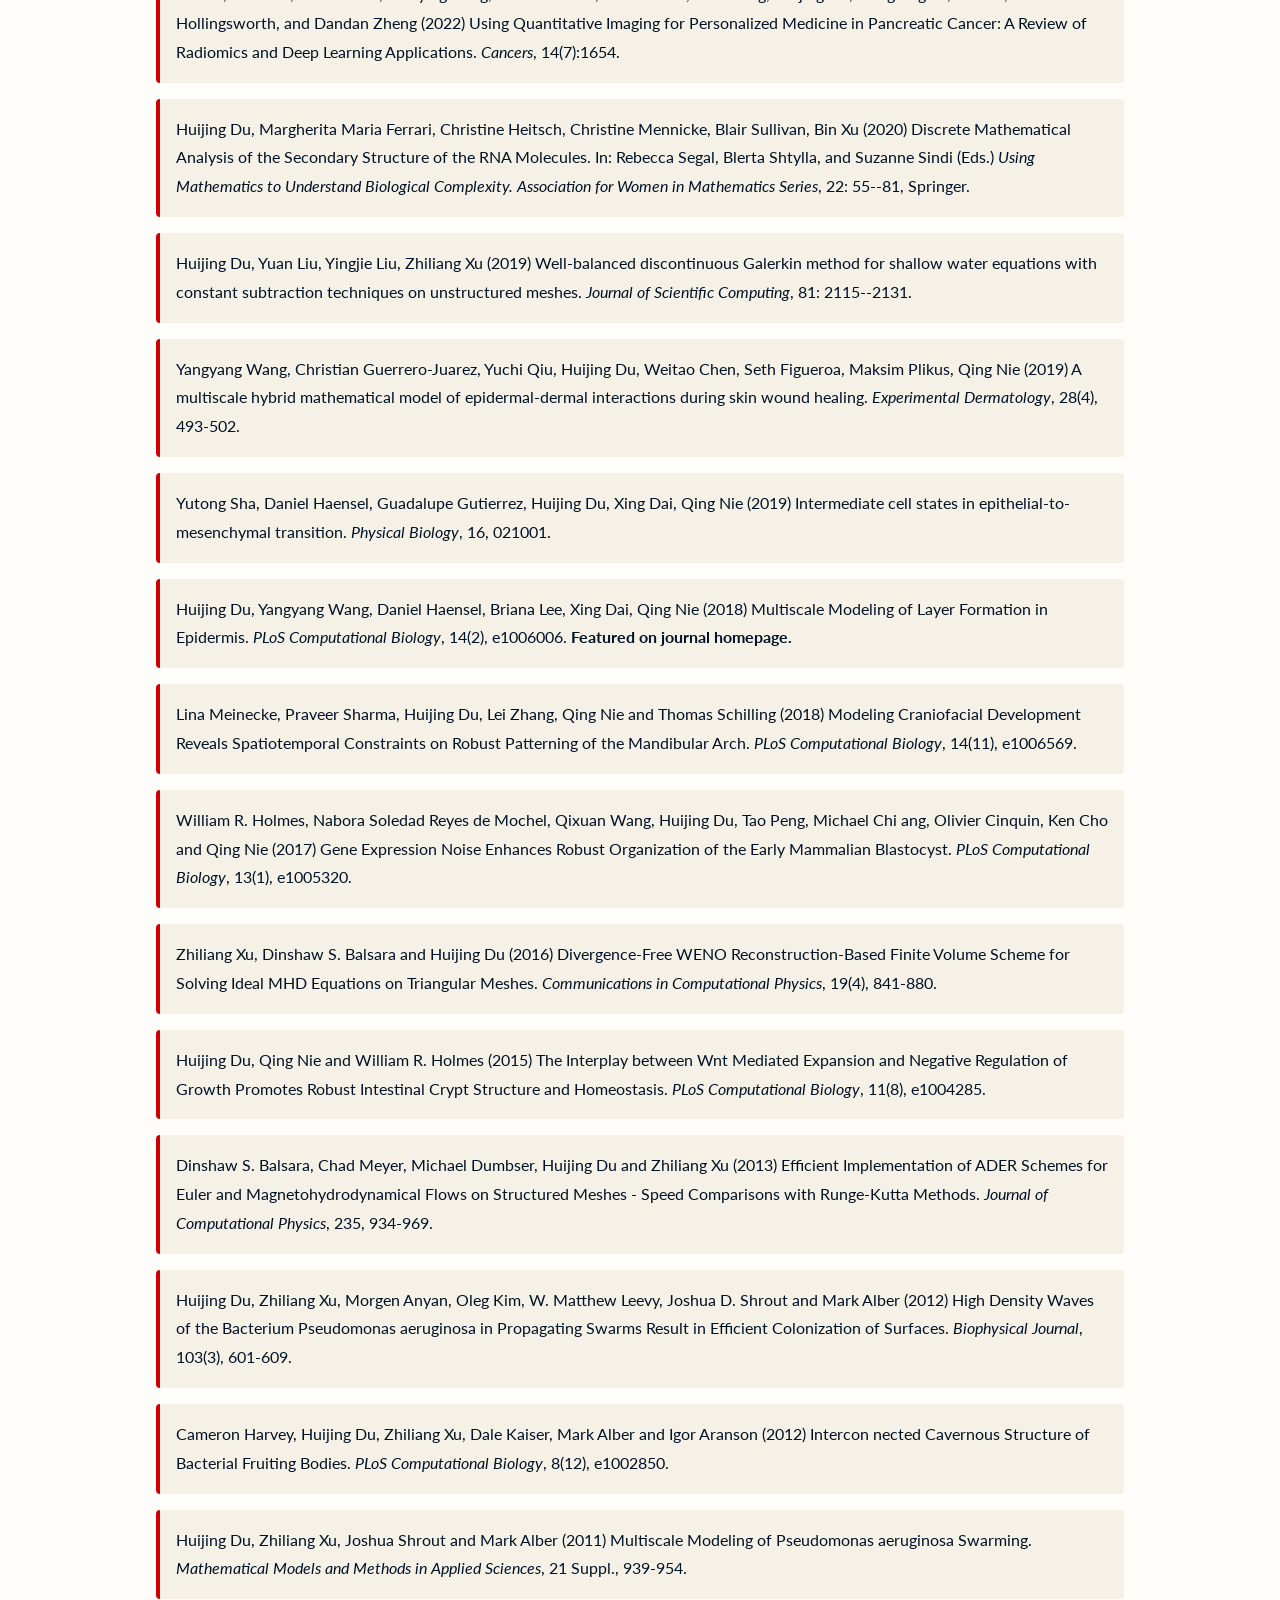
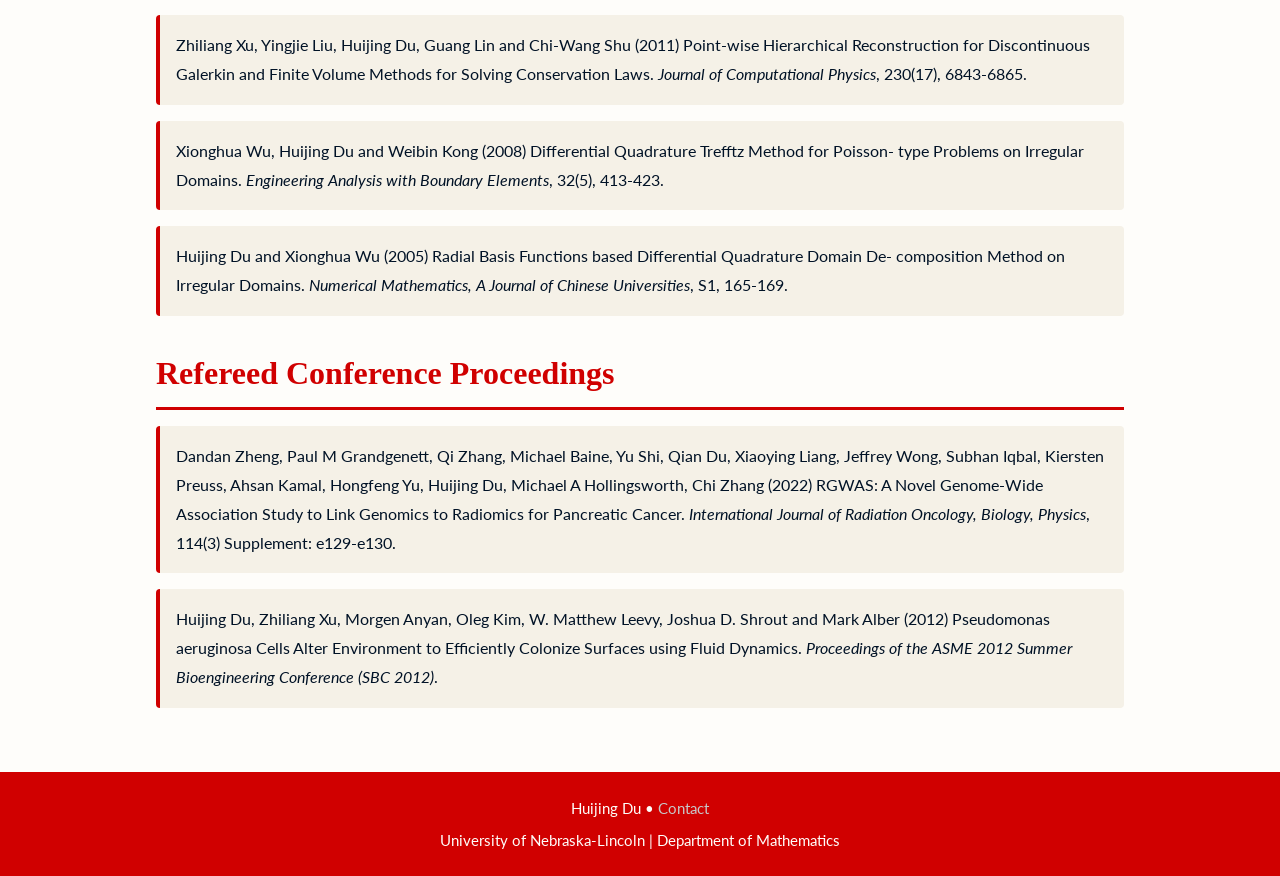
==== commit 397c97cf: "Add new journal article publications" ====
--- a/research.html
+++ b/research.html
@@ -41,6 +41,10 @@
             <section class="publications">
                 <h2>Journal Articles</h2>
                 <ul class="publications-list">
+
+<li>Austin Hansen, Alireza Ramezani, Dale A. Pelletier, Tomás A. Rush, Roya Zandi, Yi-Syuan Guo, Huijing Du, William Cannon and Mark Alber (2026) Study of wrap mode impact on Pseudomonas aeruginosa motion in the chemotactic field of fungi.
+<i>npj Systems Biology and Applications</i>.
+</li>
 
 <li>Abbey D'Ovidio Long, Bo Deng, and Huijing Du (2026) Dynamical Analysis of an Impulsive Model of Cancer Cell Populations Under Radiotherapy.
 <i>Mathematical Medicine and Biology</i>.
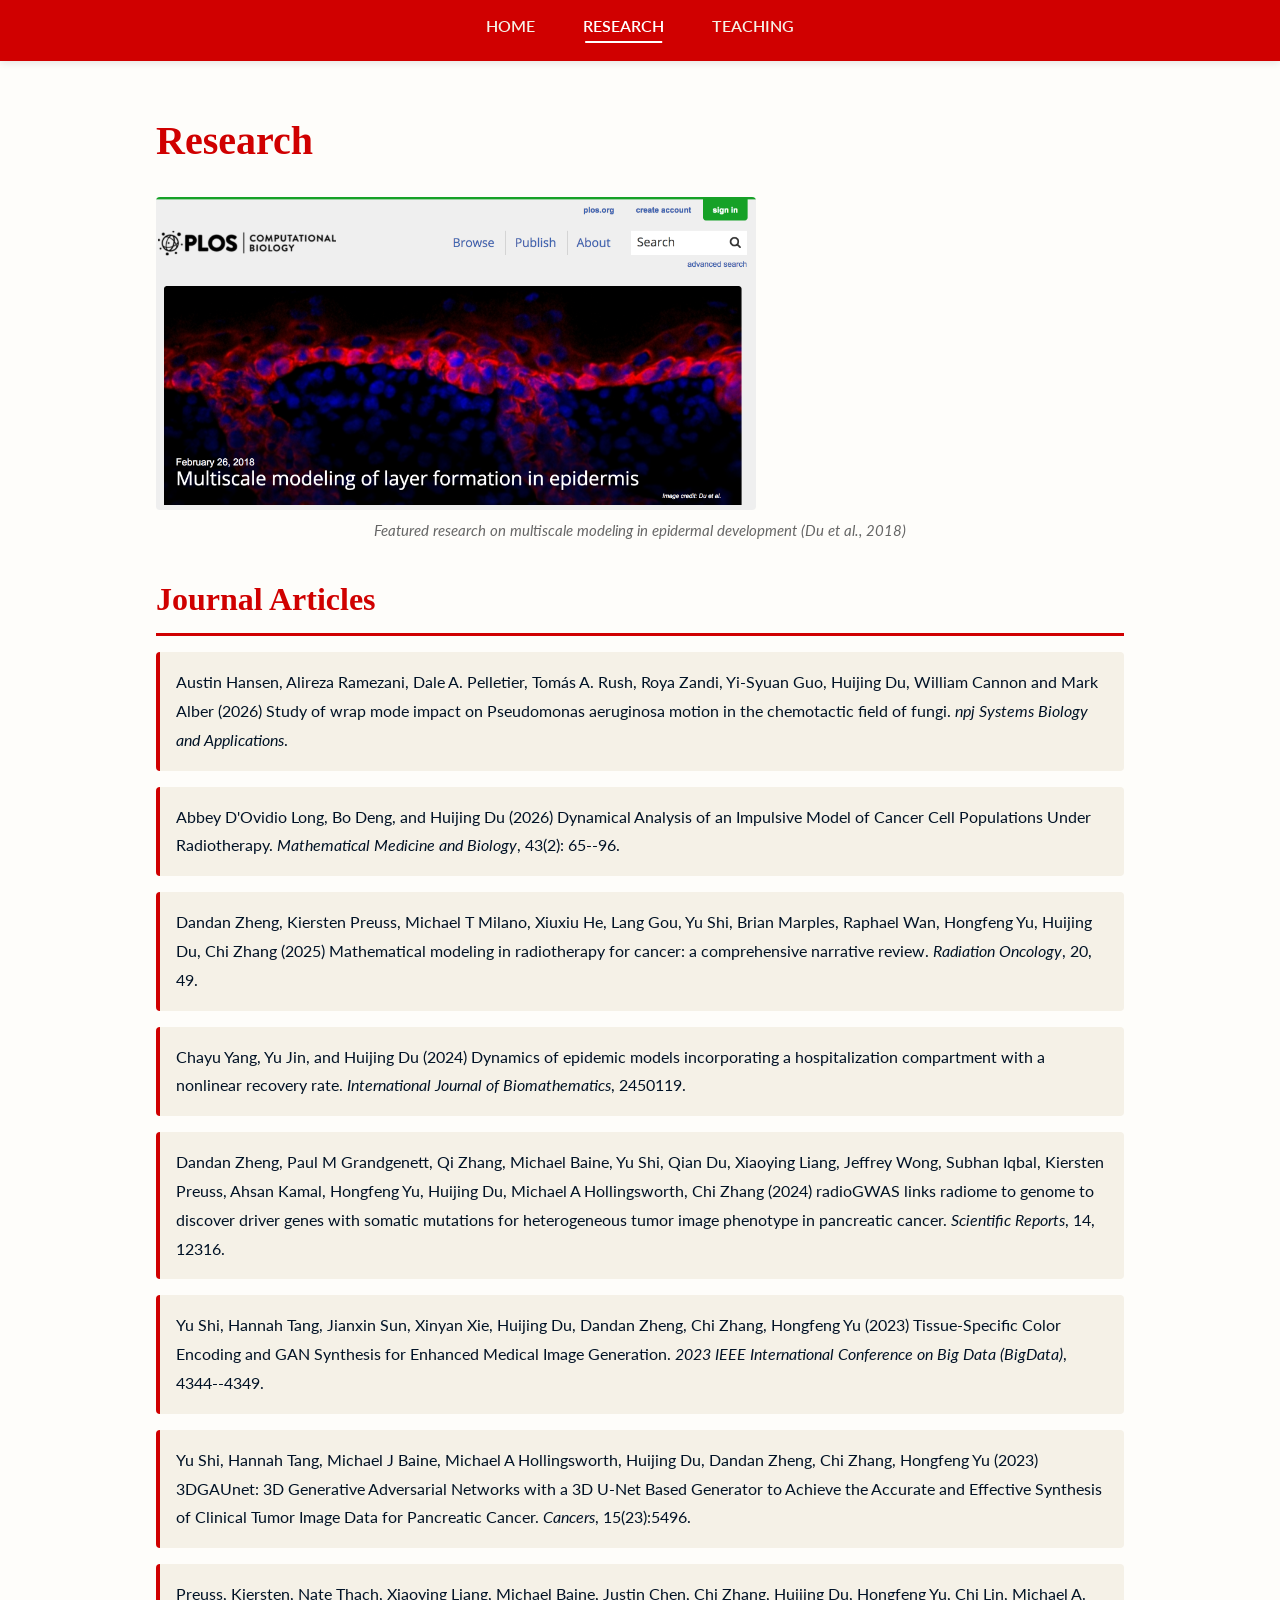
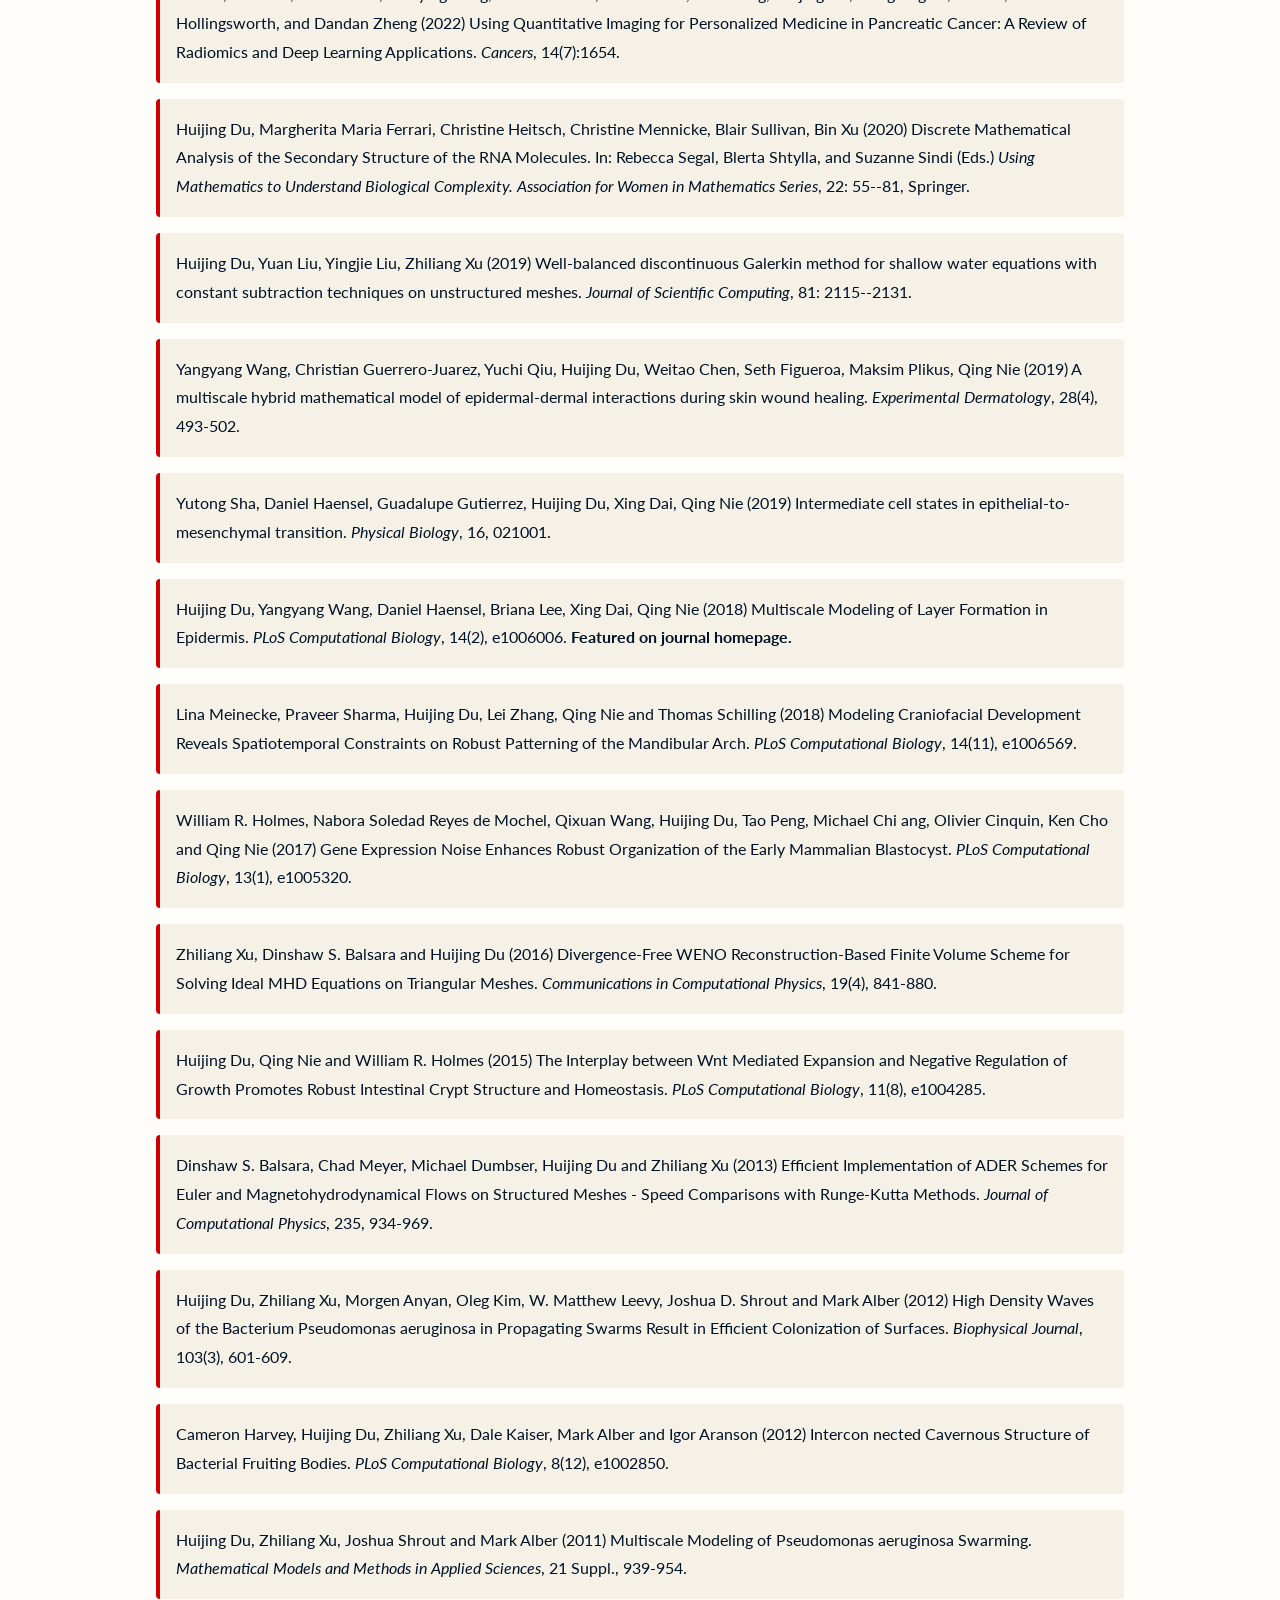
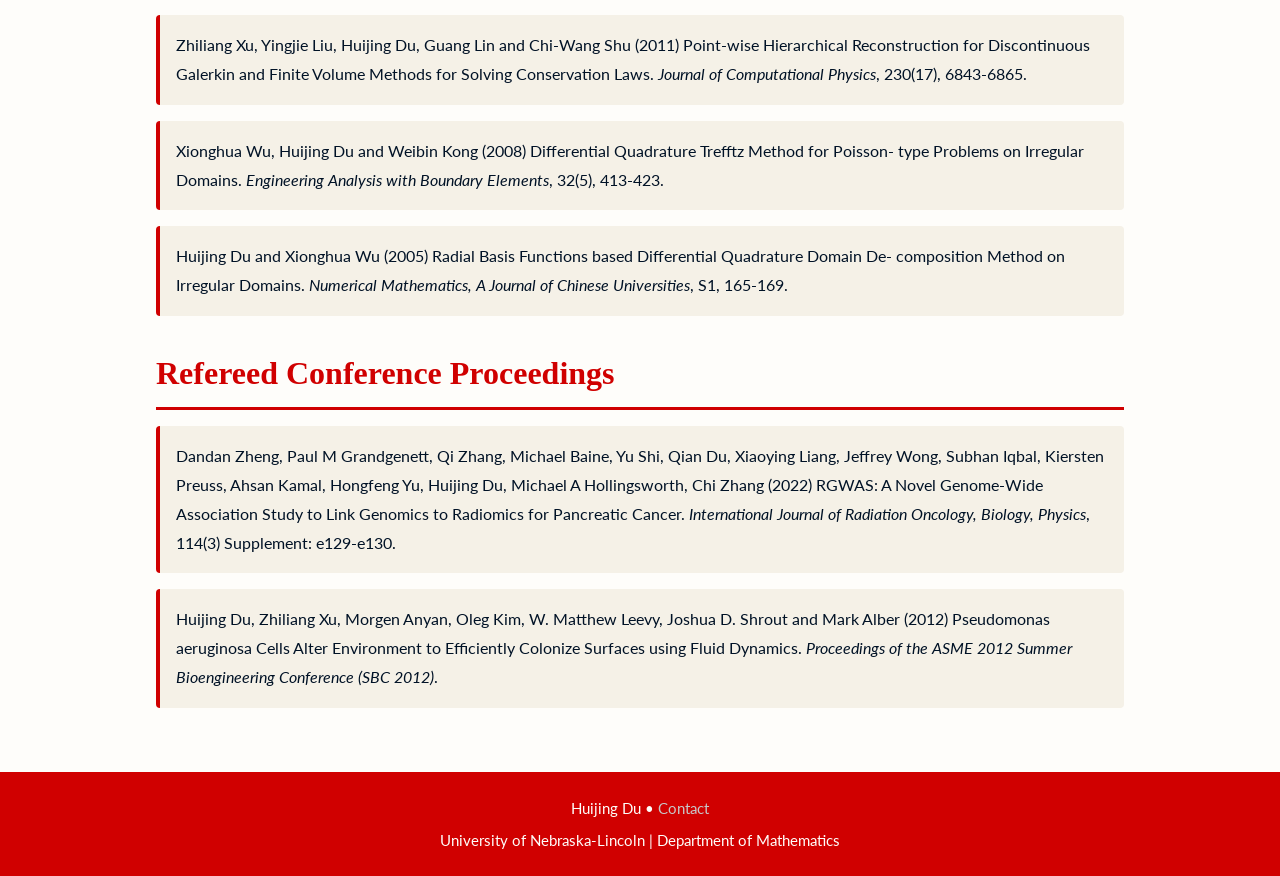
==== commit 1e895167: "Fix citation format in research.html Updated citation details for a research paper." ====
--- a/research.html
+++ b/research.html
@@ -47,7 +47,7 @@
 </li>
 
 <li>Abbey D'Ovidio Long, Bo Deng, and Huijing Du (2026) Dynamical Analysis of an Impulsive Model of Cancer Cell Populations Under Radiotherapy.
-<i>Mathematical Medicine and Biology</i>.
+<i>Mathematical Medicine and Biology</i>, 43(2): 65--96.
 </li>
 
 <li>Dandan Zheng, Kiersten Preuss, Michael T Milano, Xiuxiu He, Lang Gou, Yu Shi, Brian Marples, Raphael Wan, Hongfeng Yu, Huijing Du, Chi Zhang (2025) Mathematical modeling in radiotherapy for cancer: a comprehensive narrative review.
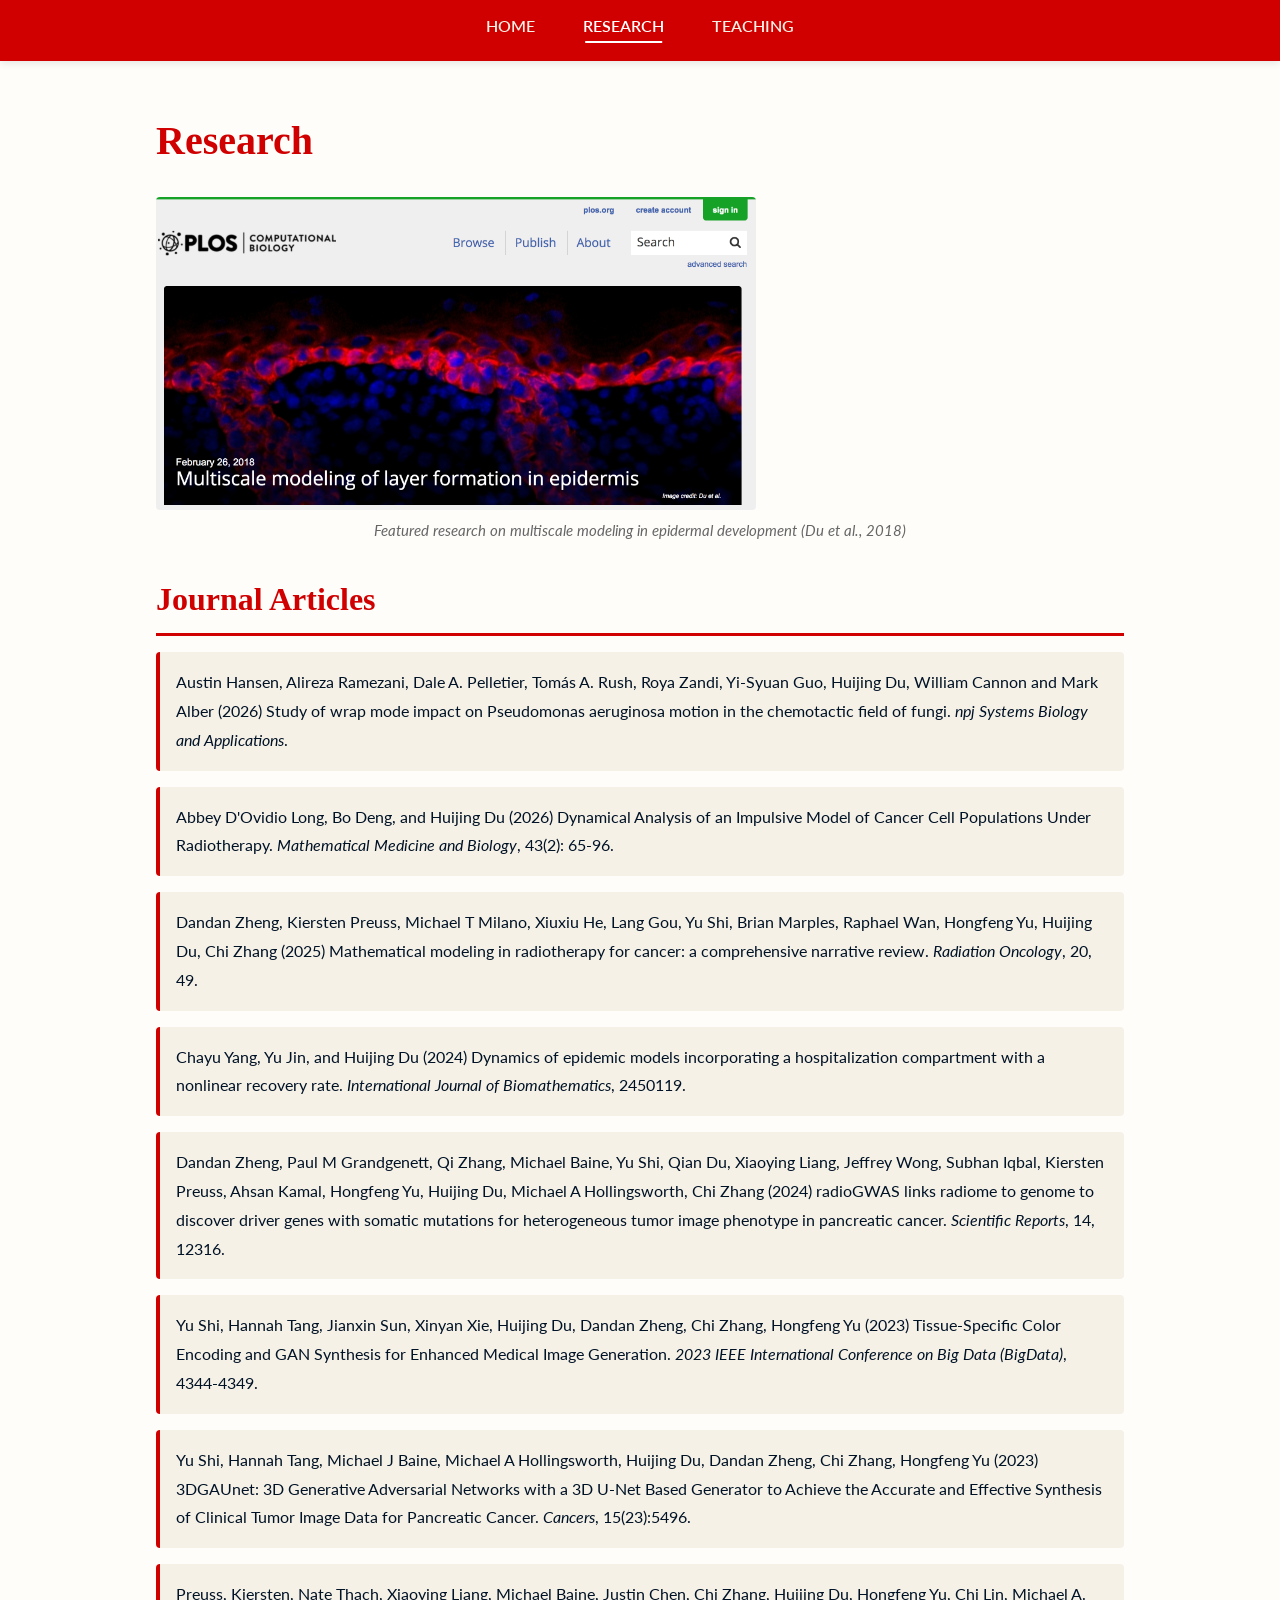
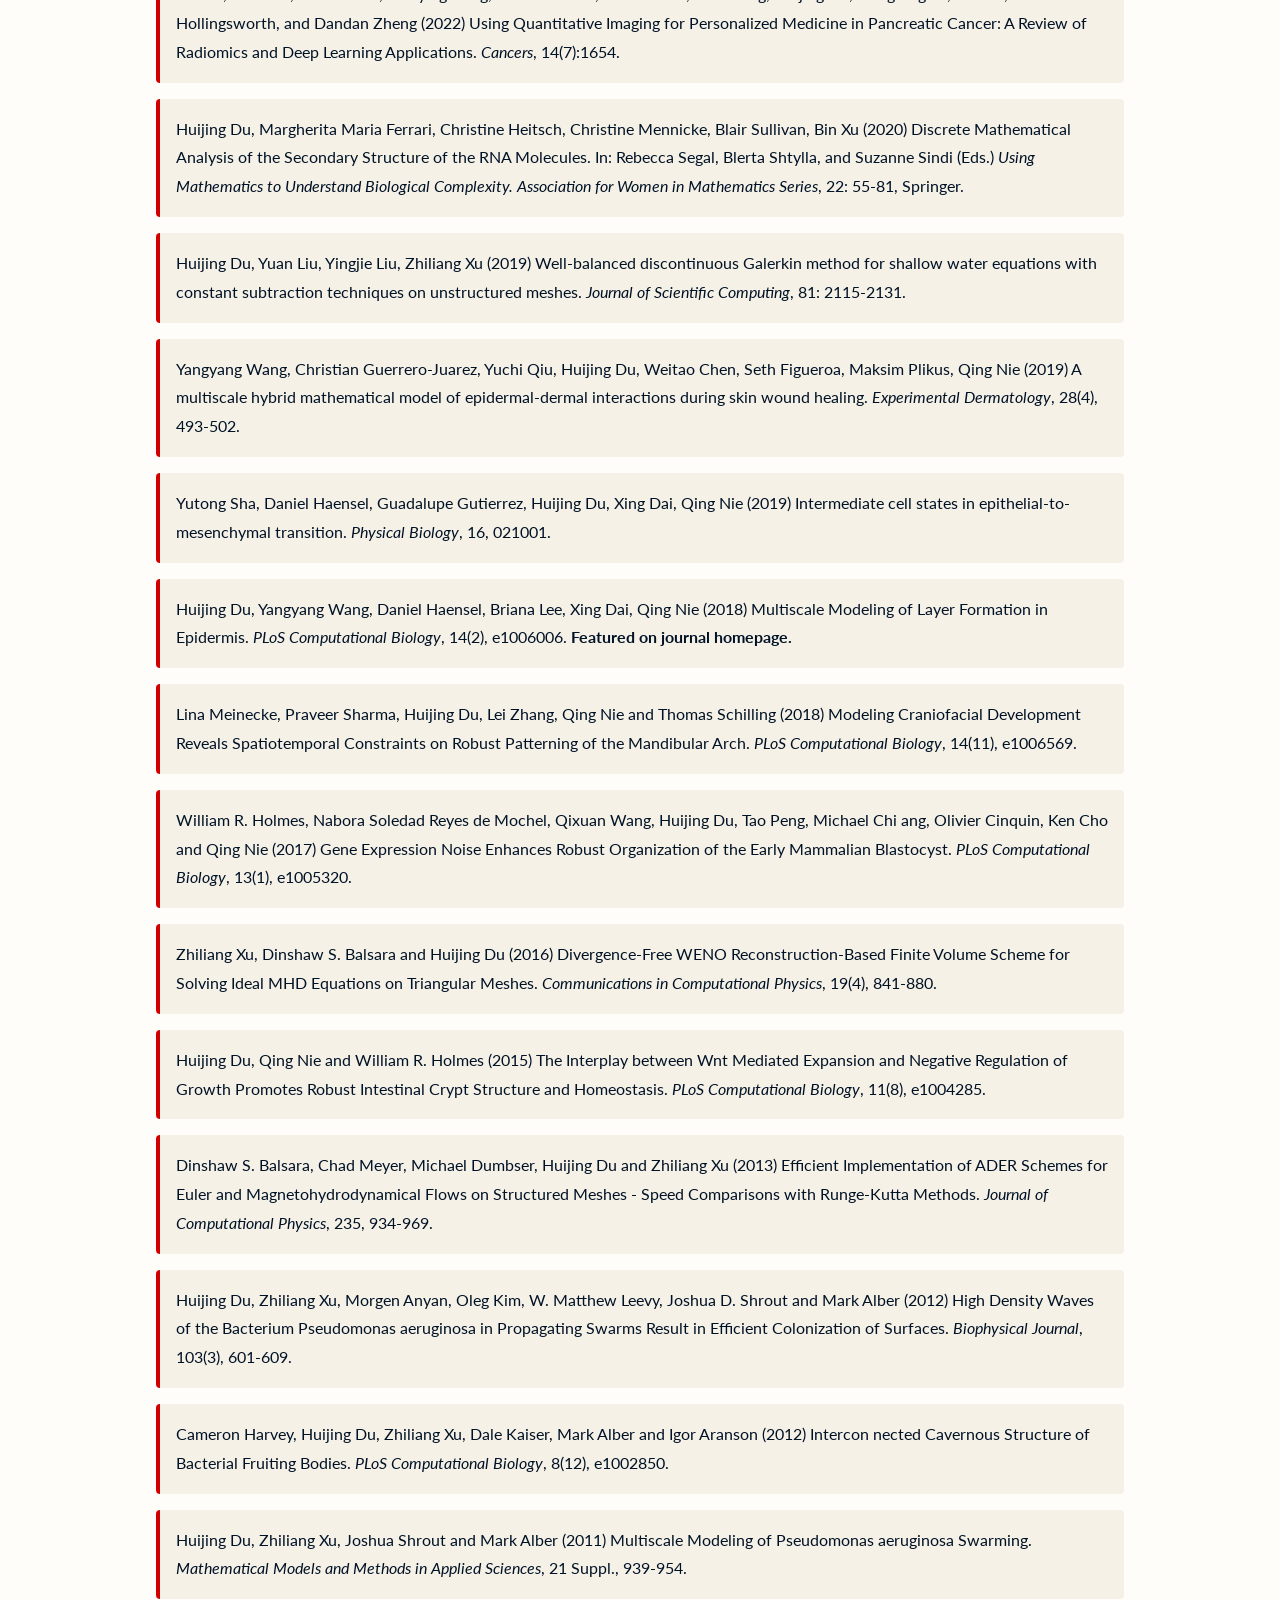
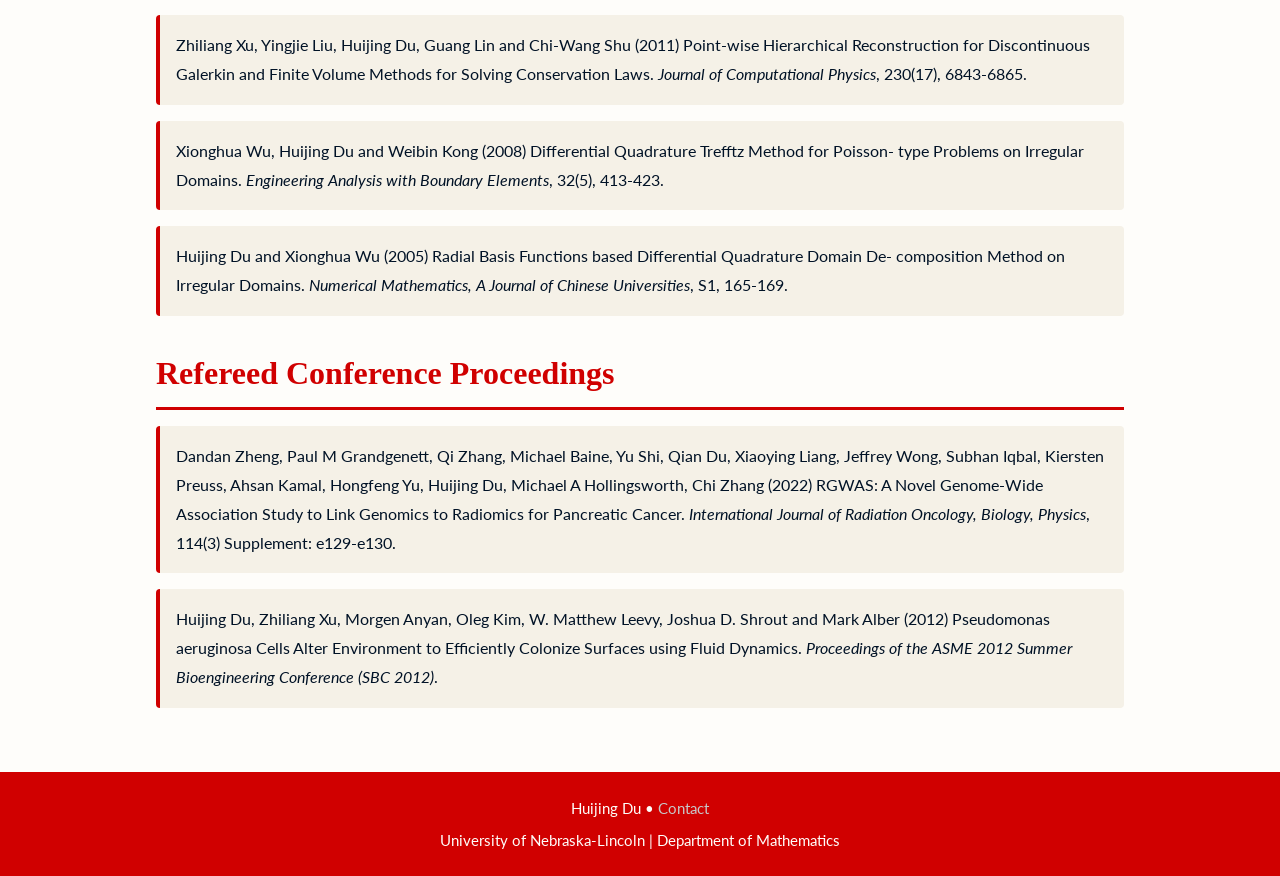
==== commit 994bec97: "Fix formatting of publication references in research.html" ====
--- a/research.html
+++ b/research.html
@@ -47,7 +47,7 @@
 </li>
 
 <li>Abbey D'Ovidio Long, Bo Deng, and Huijing Du (2026) Dynamical Analysis of an Impulsive Model of Cancer Cell Populations Under Radiotherapy.
-<i>Mathematical Medicine and Biology</i>, 43(2): 65--96.
+<i>Mathematical Medicine and Biology</i>, 43(2): 65-96.
 </li>
 
 <li>Dandan Zheng, Kiersten Preuss, Michael T Milano, Xiuxiu He, Lang Gou, Yu Shi, Brian Marples, Raphael Wan, Hongfeng Yu, Huijing Du, Chi Zhang (2025) Mathematical modeling in radiotherapy for cancer: a comprehensive narrative review.
@@ -65,7 +65,7 @@
 
 <li>Yu Shi, Hannah Tang, Jianxin Sun, Xinyan Xie, Huijing Du, Dandan Zheng, Chi Zhang, Hongfeng Yu (2023)
 Tissue-Specific Color Encoding and GAN Synthesis for Enhanced Medical Image Generation.
-<i>2023 IEEE International Conference on Big Data (BigData)</i>, 4344--4349.
+<i>2023 IEEE International Conference on Big Data (BigData)</i>, 4344-4349.
 </li>
 
 <li>Yu Shi, Hannah Tang, Michael J Baine, Michael A Hollingsworth, Huijing Du, Dandan Zheng, Chi Zhang, Hongfeng Yu (2023)
@@ -80,11 +80,11 @@
 
 <li>Huijing Du, Margherita Maria Ferrari, Christine Heitsch, Christine Mennicke, Blair Sullivan, Bin Xu (2020)
 Discrete Mathematical Analysis of the Secondary Structure of the RNA Molecules.
-In: Rebecca Segal, Blerta Shtylla, and Suzanne Sindi (Eds.) <i>Using Mathematics to Understand Biological Complexity. Association for Women in Mathematics Series</i>, 22: 55--81, Springer.
+In: Rebecca Segal, Blerta Shtylla, and Suzanne Sindi (Eds.) <i>Using Mathematics to Understand Biological Complexity. Association for Women in Mathematics Series</i>, 22: 55-81, Springer.
 </li>
 
 <li> Huijing Du, Yuan Liu, Yingjie Liu, Zhiliang Xu (2019) Well-balanced discontinuous Galerkin method for shallow water equations with constant subtraction techniques on unstructured meshes.
-<i>Journal of Scientific Computing</i>, 81: 2115--2131. 
+<i>Journal of Scientific Computing</i>, 81: 2115-2131. 
 </li>
 
 <li> Yangyang Wang, Christian Guerrero-Juarez, Yuchi Qiu, Huijing Du, Weitao Chen, Seth Figueroa, Maksim Plikus, Qing Nie (2019) A multiscale hybrid mathematical model of epidermal-dermal interactions during skin wound healing. <i>Experimental Dermatology</i>, 28(4), 493-502.
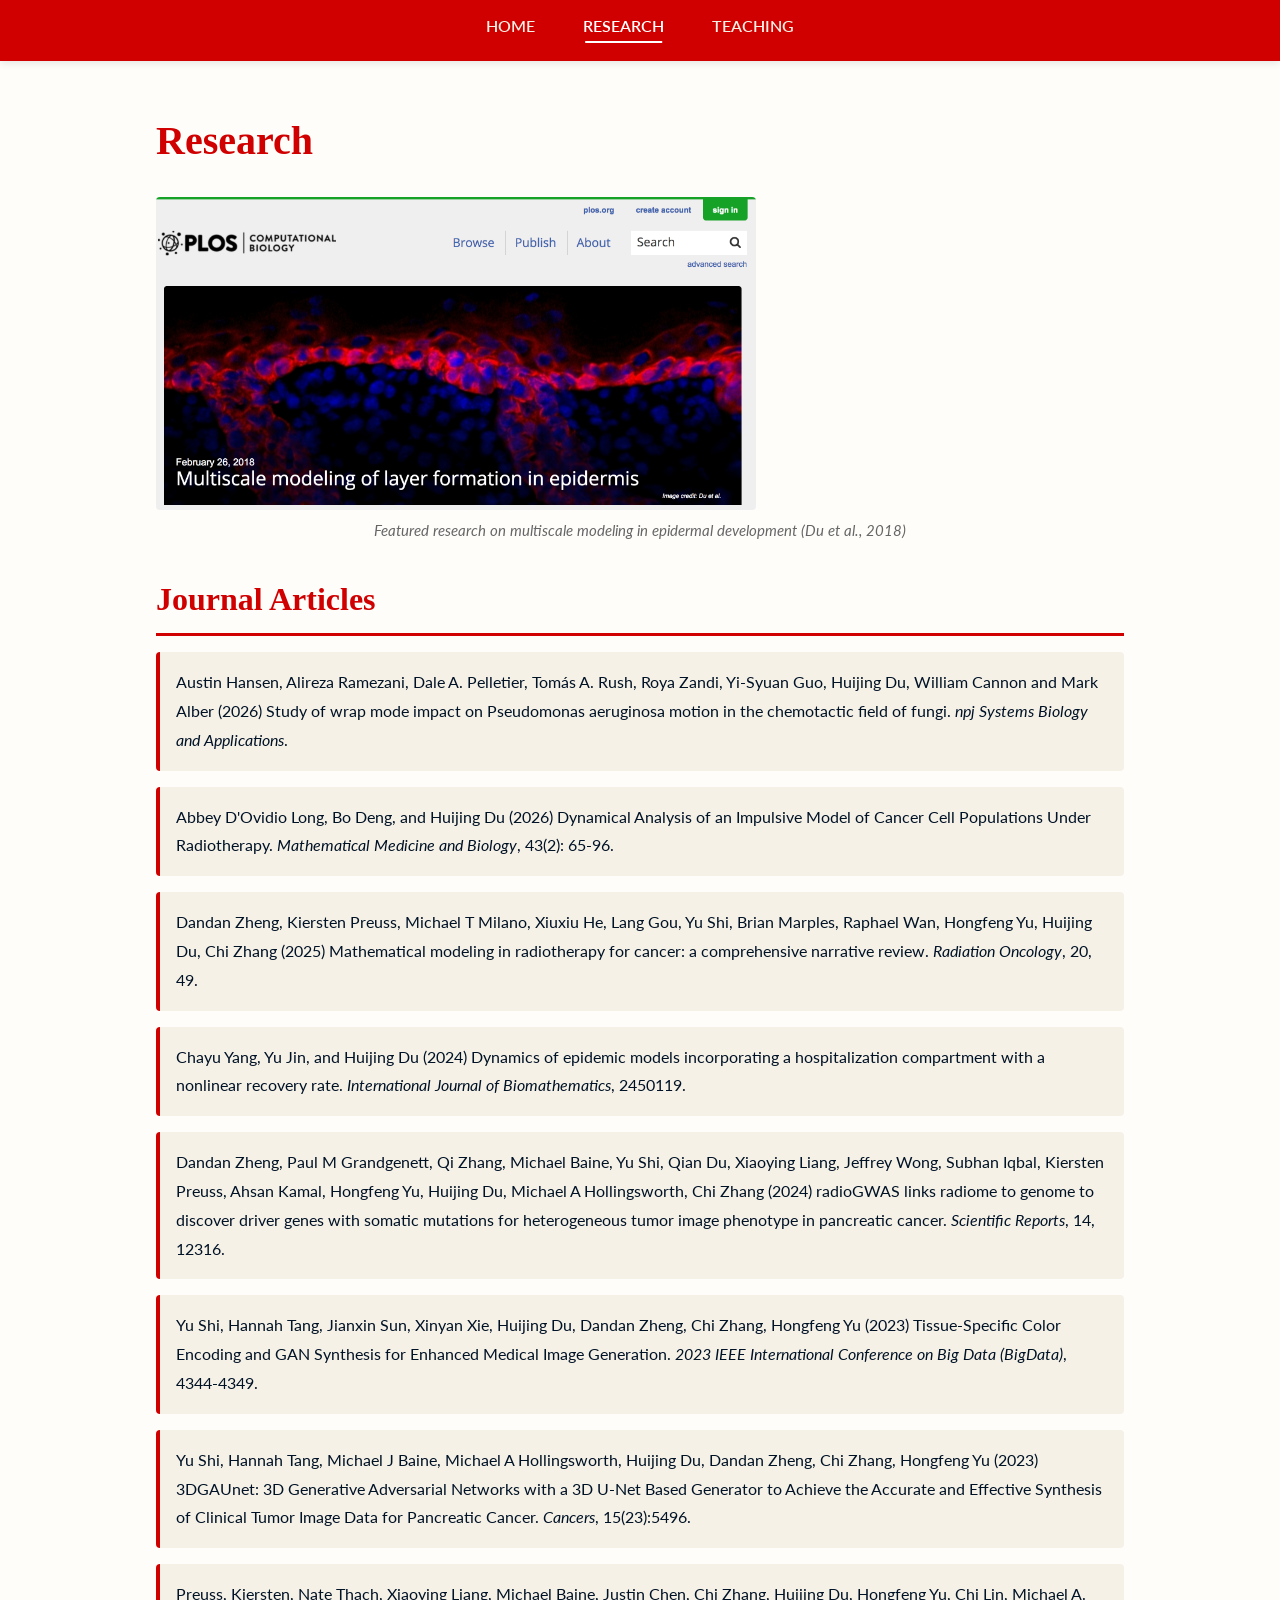
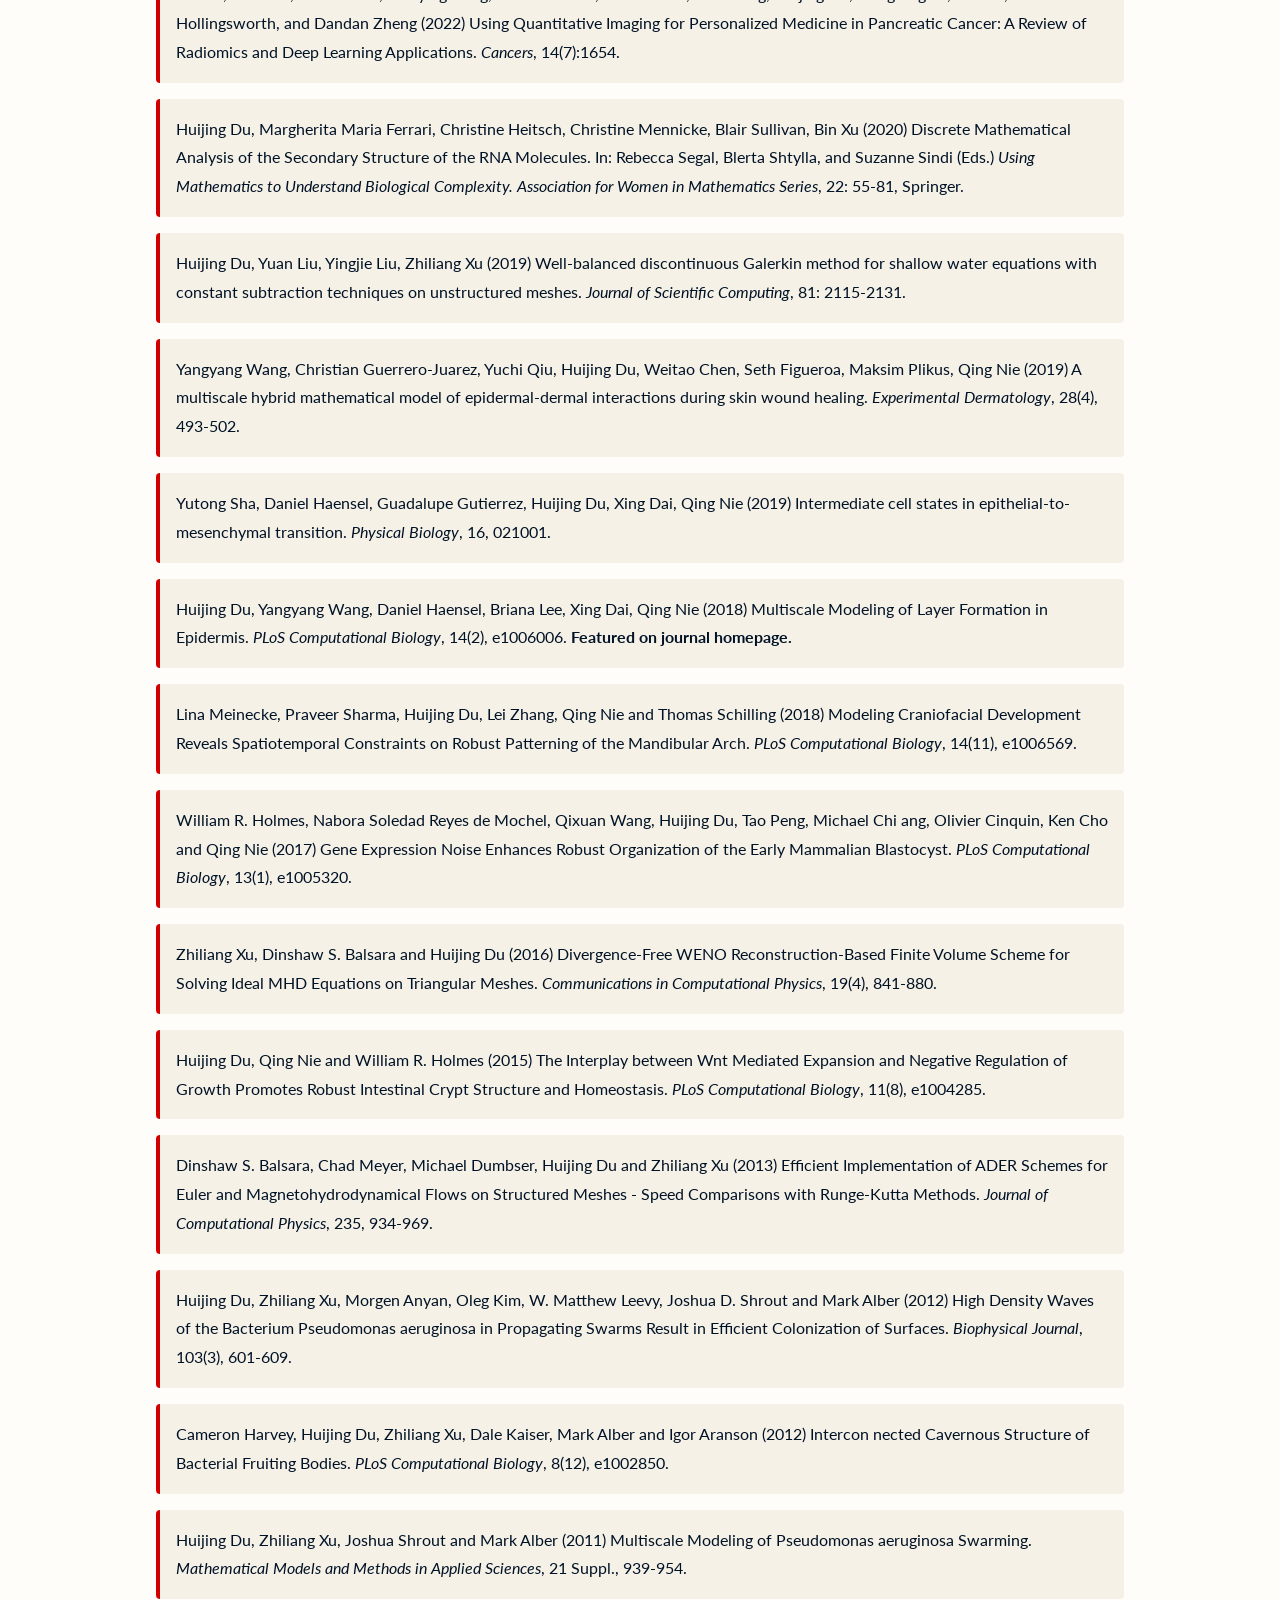
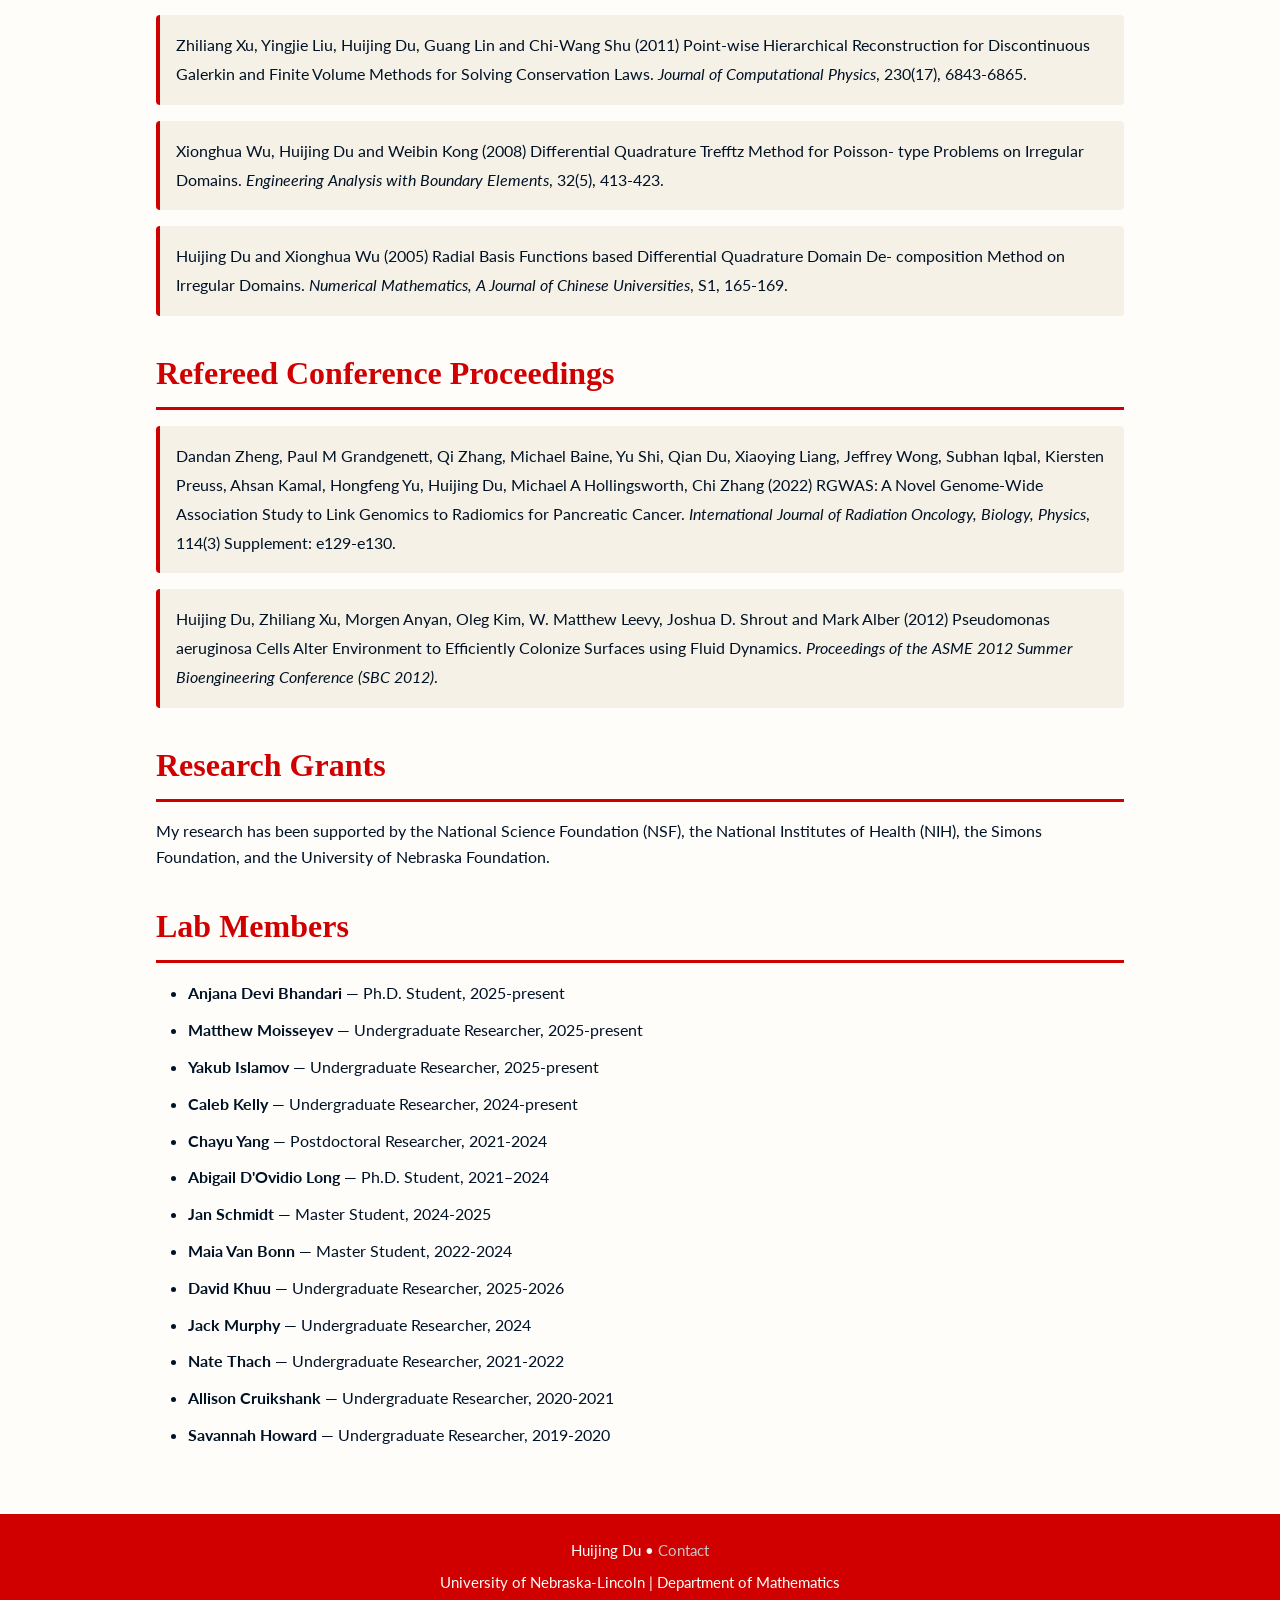
==== commit b1962748: "Add research grants and lab members sections" ====
--- a/research.html
+++ b/research.html
@@ -163,6 +163,56 @@
 
                 </ul>
             </section>
+
+<section class="research-grants"> 
+    <h2>Research Grants</h2>
+    My research has been supported by the National Science Foundation (NSF), the National Institutes of Health (NIH), the Simons Foundation, and the University of Nebraska Foundation.
+</section>
+<!-- Lab Members --> 
+<section class="lab-members"> 
+    <h2>Lab Members</h2>
+    <ul>
+  <li>
+    <strong>Anjana Devi Bhandari</strong> — Ph.D. Student, 2025-present
+  </li>
+  <li>
+    <strong>Matthew Moisseyev</strong> — Undergraduate Researcher, 2025-present
+  </li>
+  <li>
+    <strong>Yakub Islamov</strong> — Undergraduate Researcher, 2025-present
+  </li>
+  <li>
+    <strong>Caleb Kelly</strong> — Undergraduate Researcher, 2024-present
+  </li>
+  <li>
+    <strong>Chayu Yang</strong> — Postdoctoral Researcher, 2021-2024
+  </li>
+  <li>
+    <strong>Abigail D'Ovidio Long</strong> — Ph.D. Student, 2021–2024
+  </li>
+  <li>
+    <strong>Jan Schmidt</strong> — Master Student, 2024-2025
+  </li>
+    <li>
+    <strong>Maia Van Bonn</strong> — Master Student, 2022-2024
+  </li>
+  <li>
+    <strong>David Khuu</strong> — Undergraduate Researcher, 2025-2026
+  </li>
+  <li>
+    <strong>Jack Murphy</strong> — Undergraduate Researcher, 2024
+  </li>
+  <li>
+    <strong>Nate Thach</strong> — Undergraduate Researcher, 2021-2022
+  </li>
+  <li>
+    <strong>Allison Cruikshank</strong> — Undergraduate Researcher, 2020-2021
+  </li>
+  <li>
+    <strong>Savannah Howard</strong> — Undergraduate Researcher, 2019-2020
+  </li>
+</ul>
+</section>
         </div>
     </main>
 
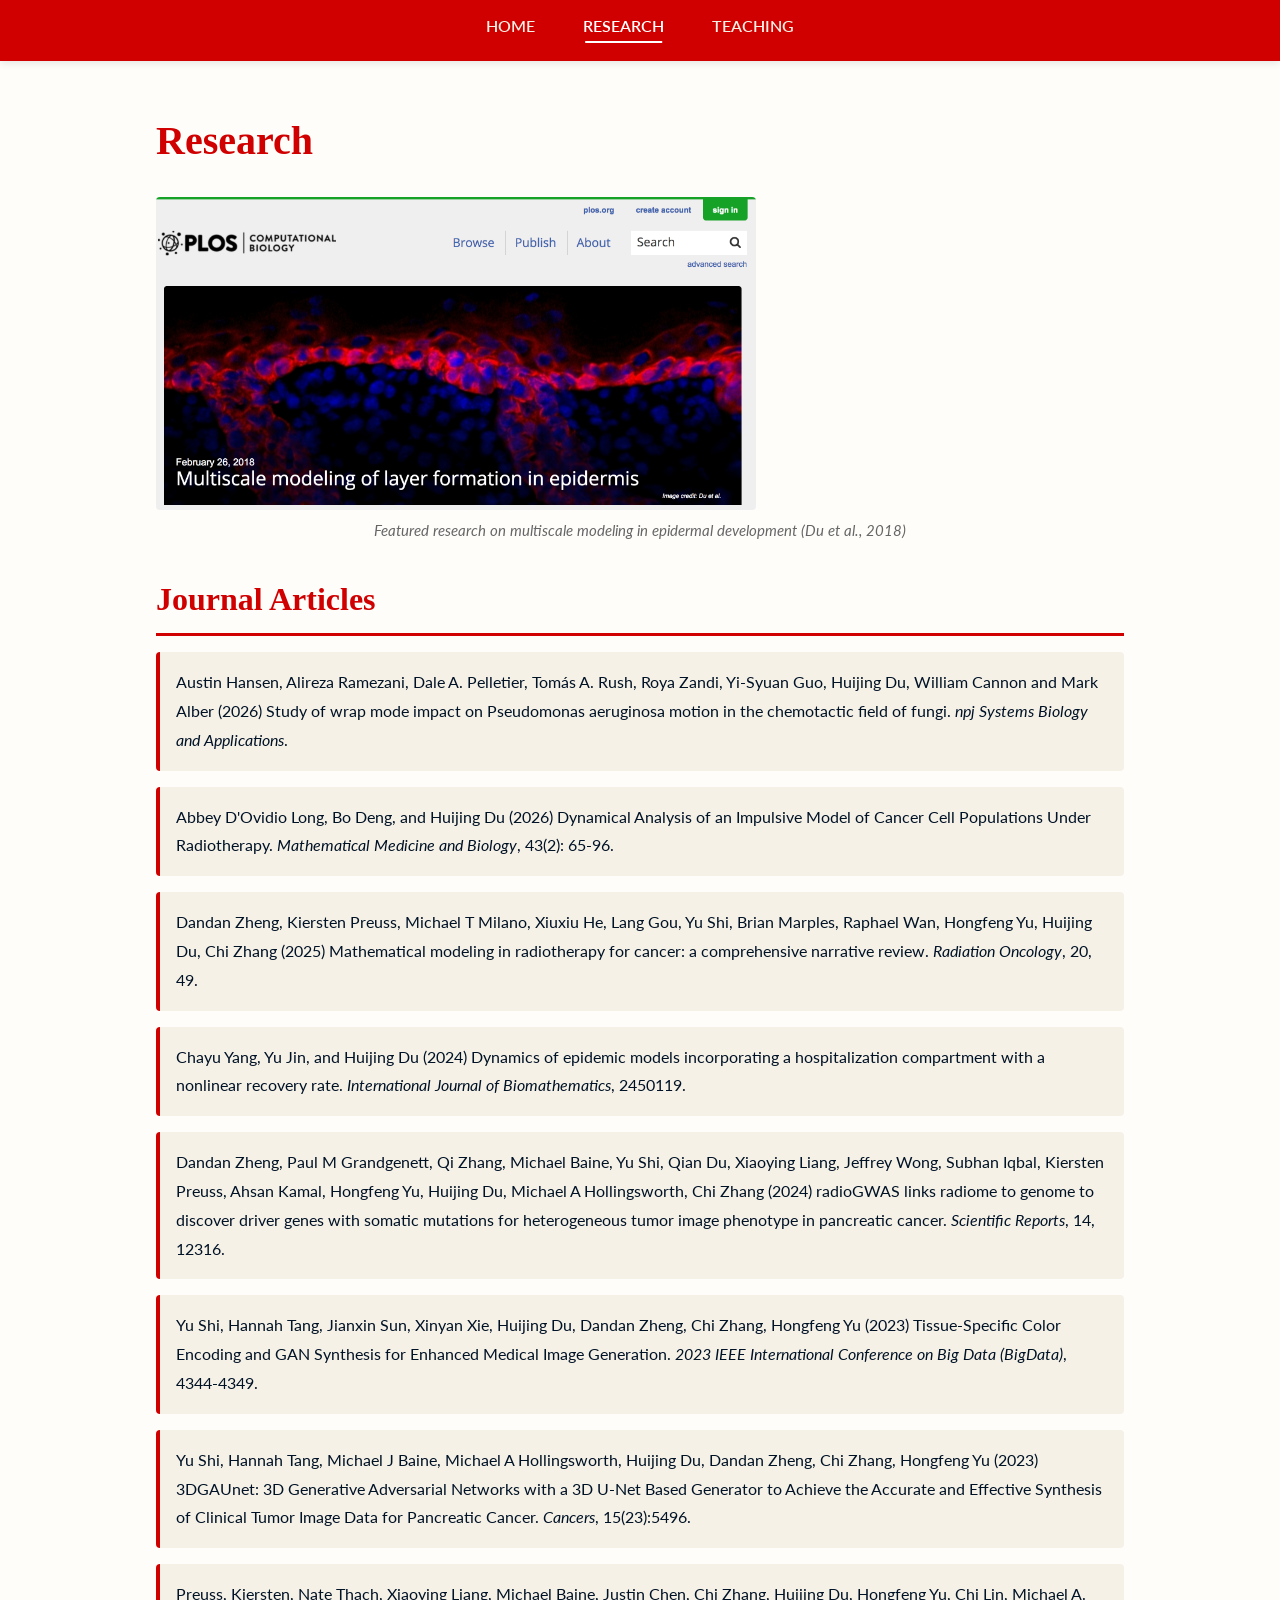
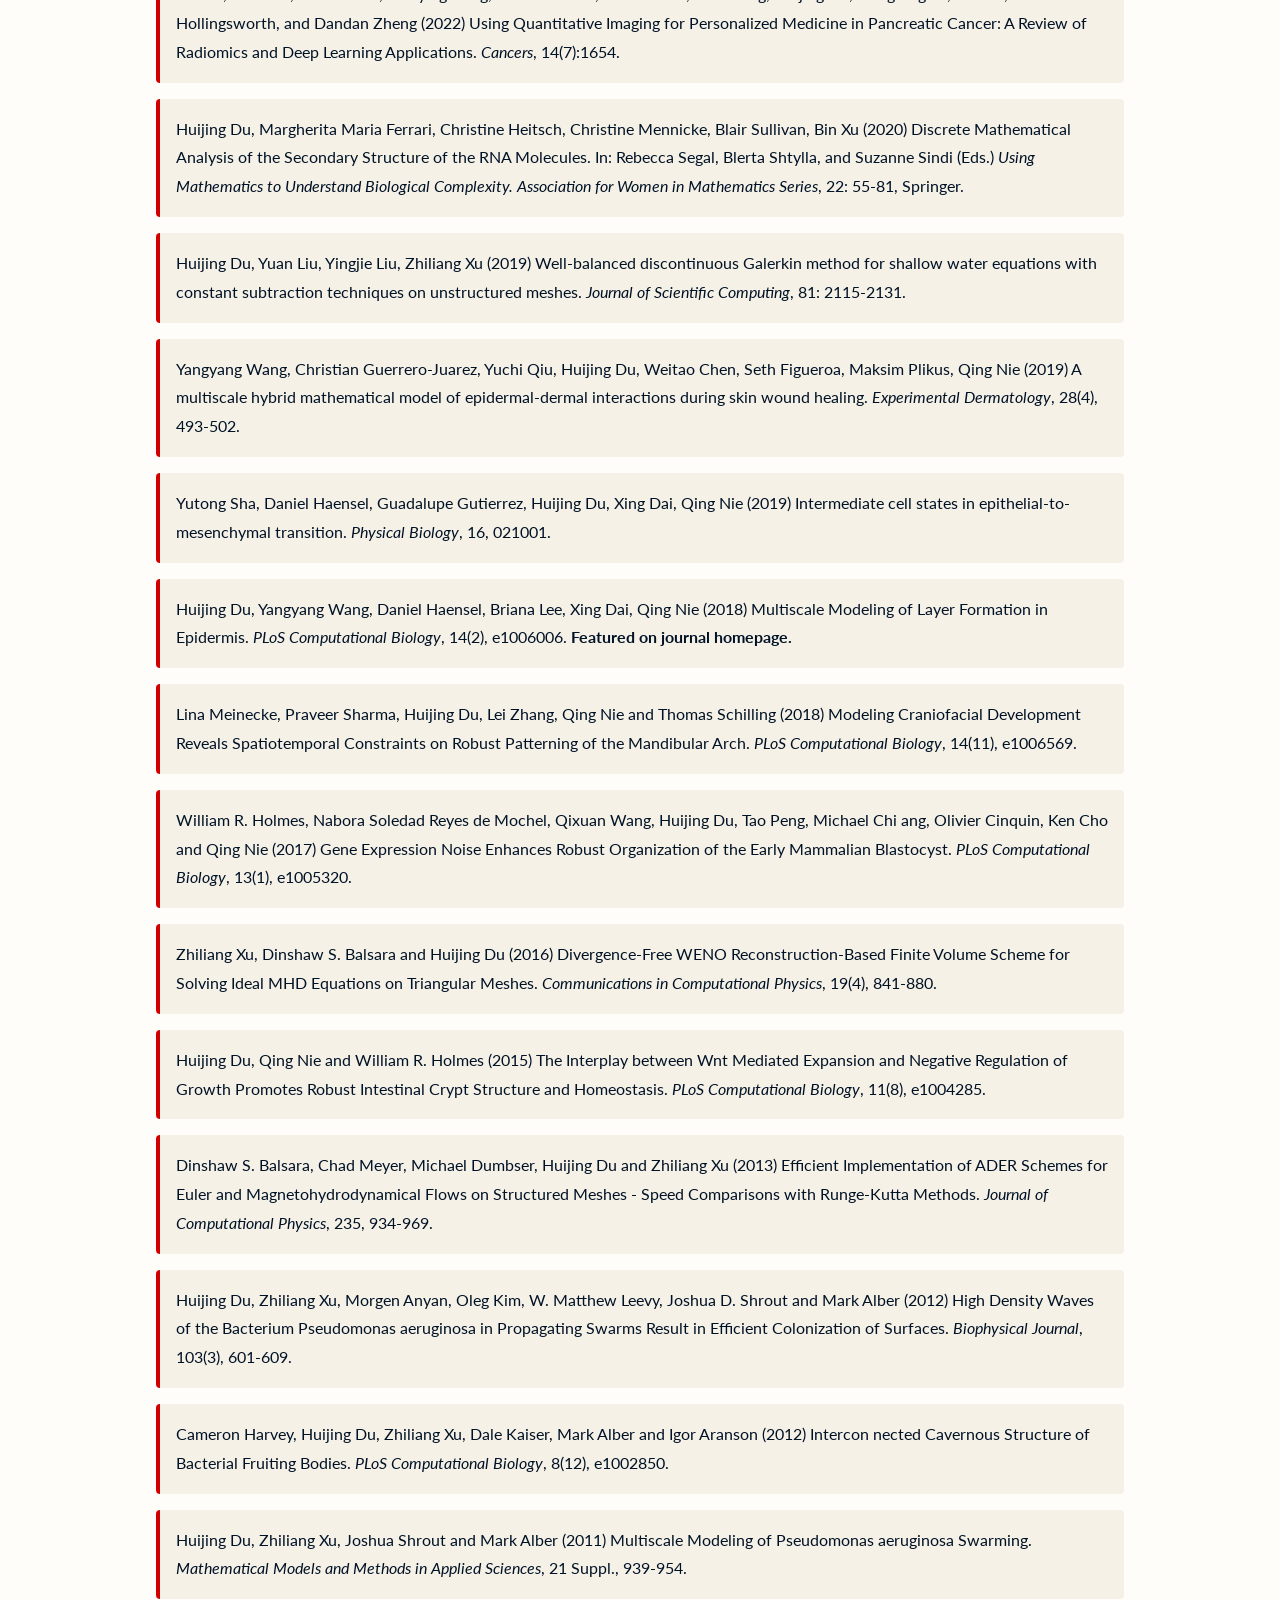
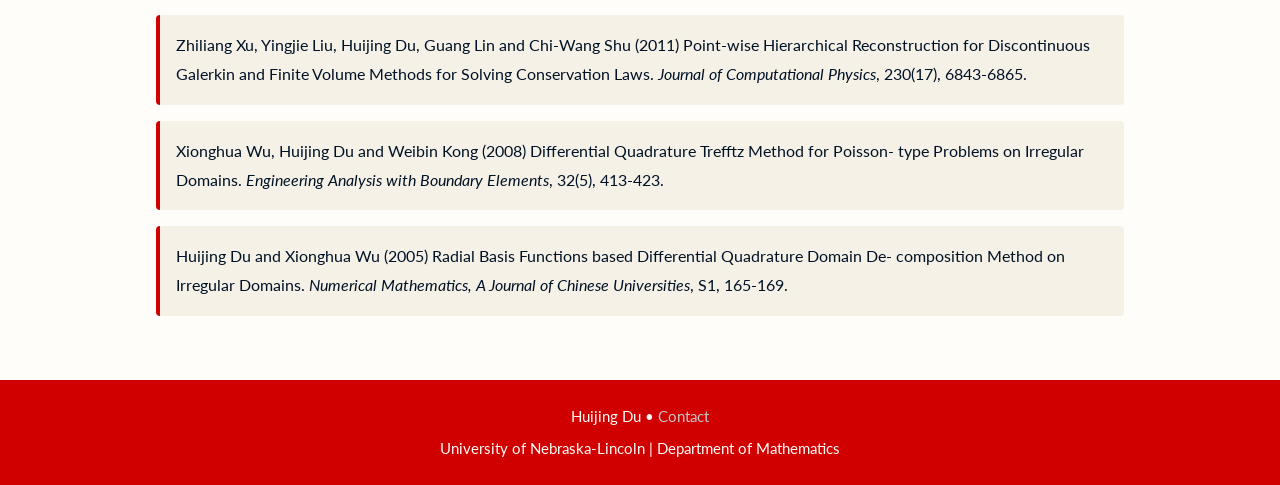
==== commit 7113cb75: "Comment out conference proceedings and lab members sections Comment out sections for conference proc" ====
--- a/research.html
+++ b/research.html
@@ -146,7 +146,7 @@
 
                 </ul>
             </section>
-
+<!--
             <section class="conference-proceedings">
                 <h2>Refereed Conference Proceedings</h2>
                 <ul class="publications-list">
@@ -168,7 +168,9 @@
     <h2>Research Grants</h2>
     My research has been supported by the National Science Foundation (NSF), the National Institutes of Health (NIH), the Simons Foundation, and the University of Nebraska Foundation.
 </section>
-<!-- Lab Members --> 
+-->
+
+<!-- 
 <section class="lab-members"> 
     <h2>Lab Members</h2>
     <ul>
@@ -213,6 +215,7 @@
   </li>
 </ul>
 </section>
+-->
         </div>
     </main>
 
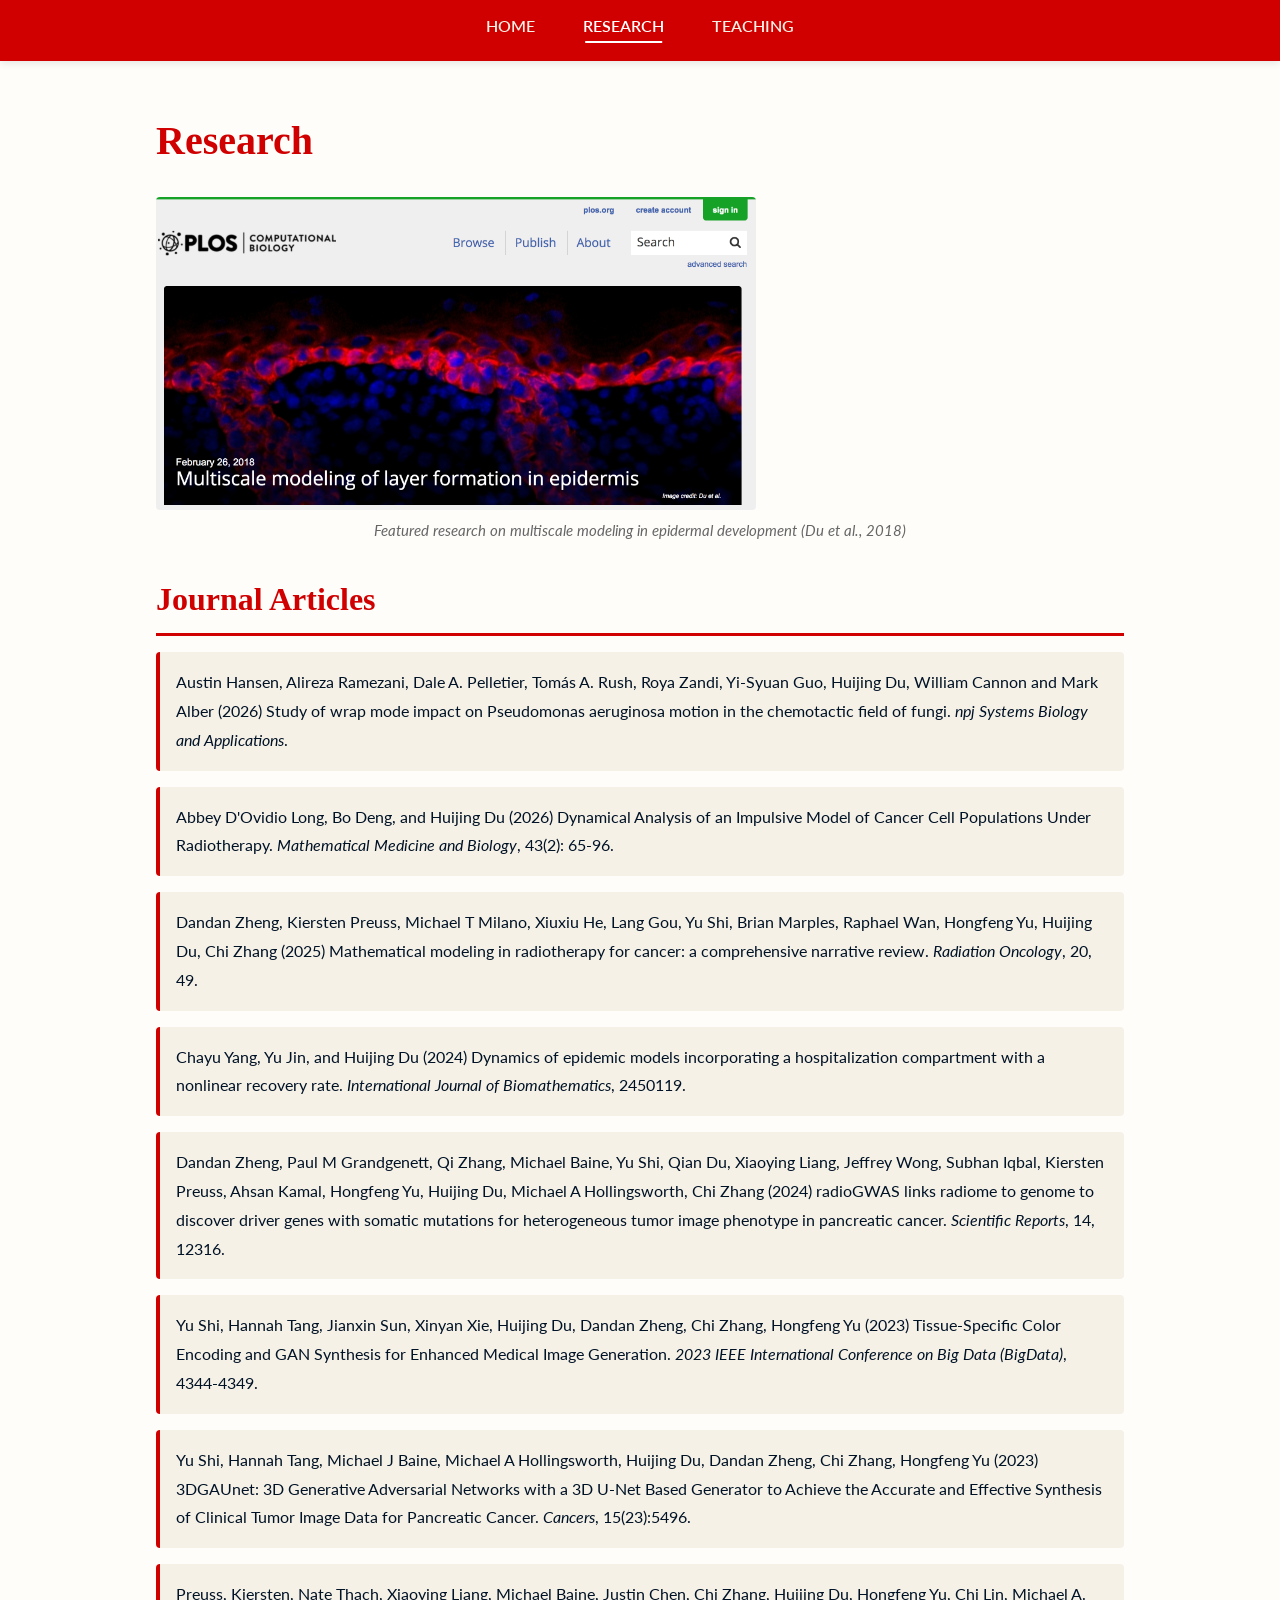
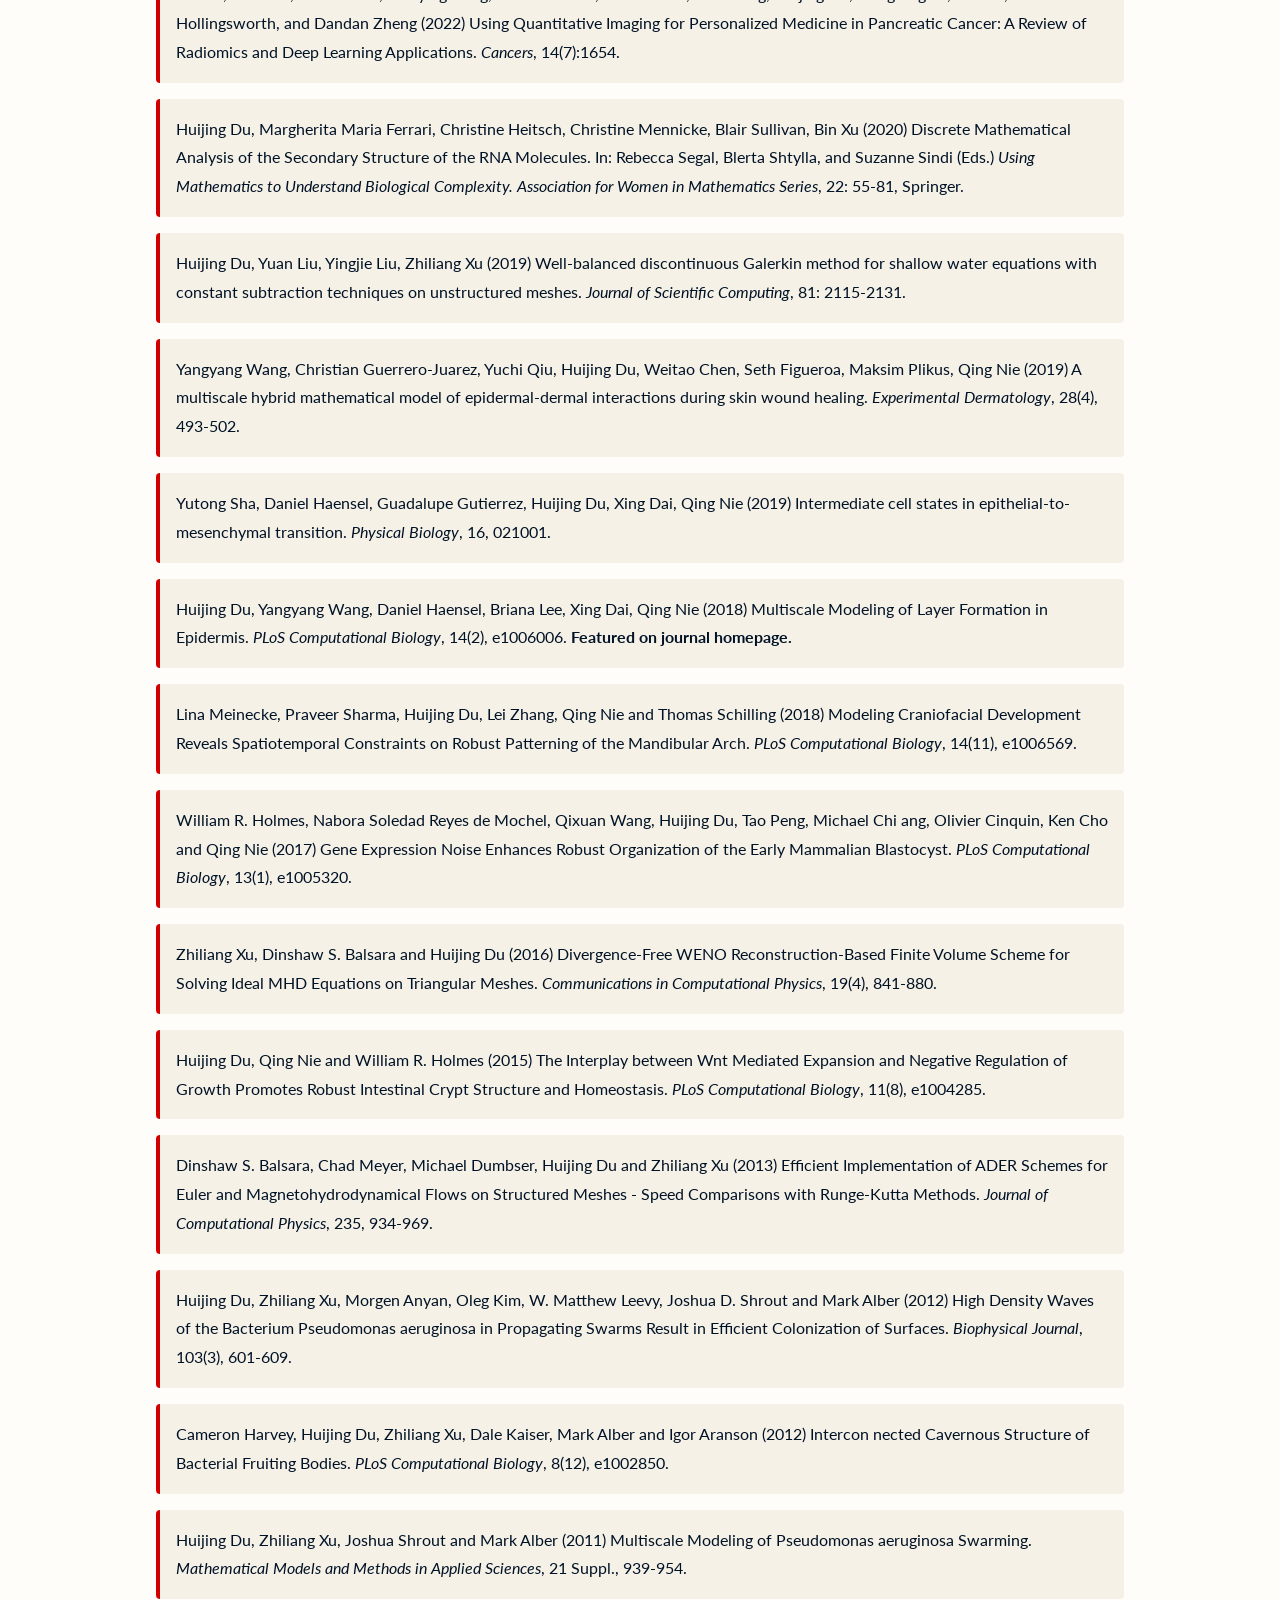
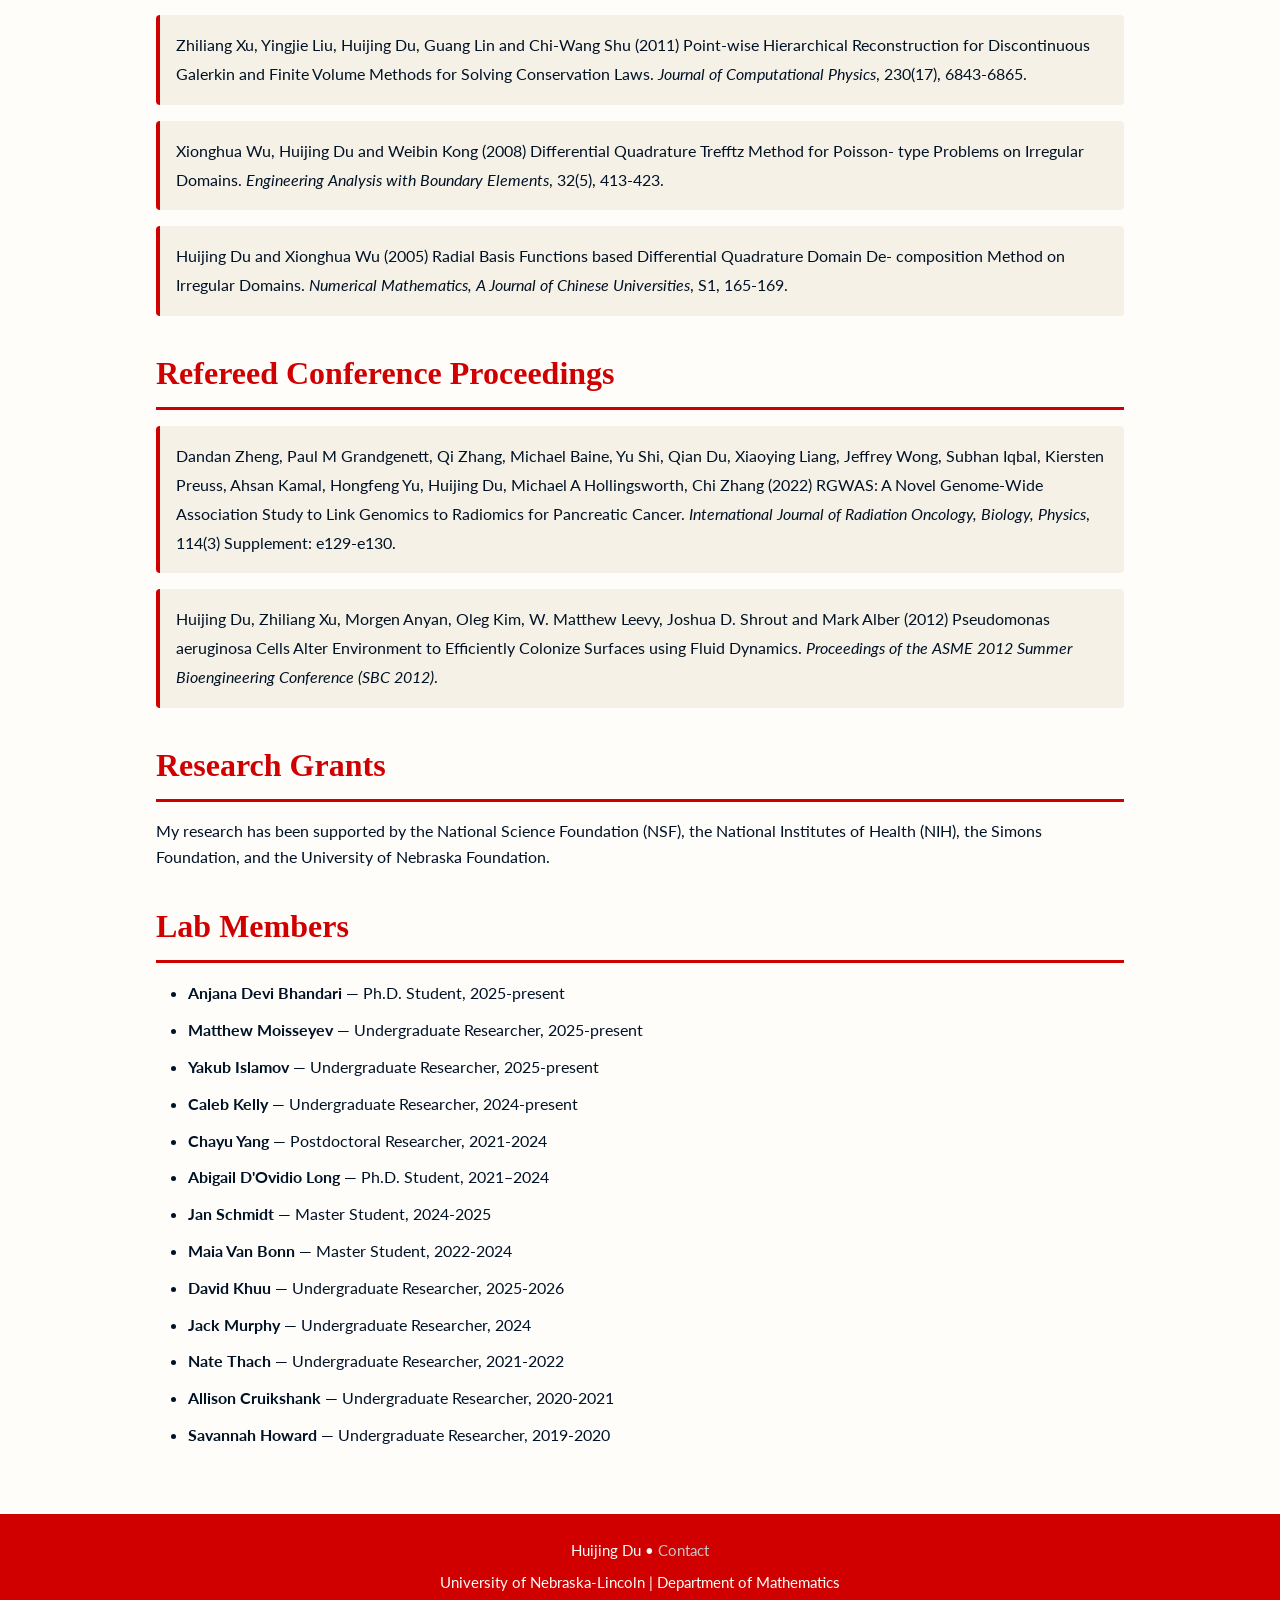
==== commit 08e50a34: "Clean up research.html by removing comments Removed commented-out section for conference proceedings" ====
--- a/research.html
+++ b/research.html
@@ -146,7 +146,7 @@
 
                 </ul>
             </section>
-<!--
+
             <section class="conference-proceedings">
                 <h2>Refereed Conference Proceedings</h2>
                 <ul class="publications-list">
@@ -168,9 +168,9 @@
     <h2>Research Grants</h2>
     My research has been supported by the National Science Foundation (NSF), the National Institutes of Health (NIH), the Simons Foundation, and the University of Nebraska Foundation.
 </section>
--->
-
-<!-- 
+
+
+
 <section class="lab-members"> 
     <h2>Lab Members</h2>
     <ul>
@@ -215,7 +215,7 @@
   </li>
 </ul>
 </section>
--->
+
         </div>
     </main>
 
